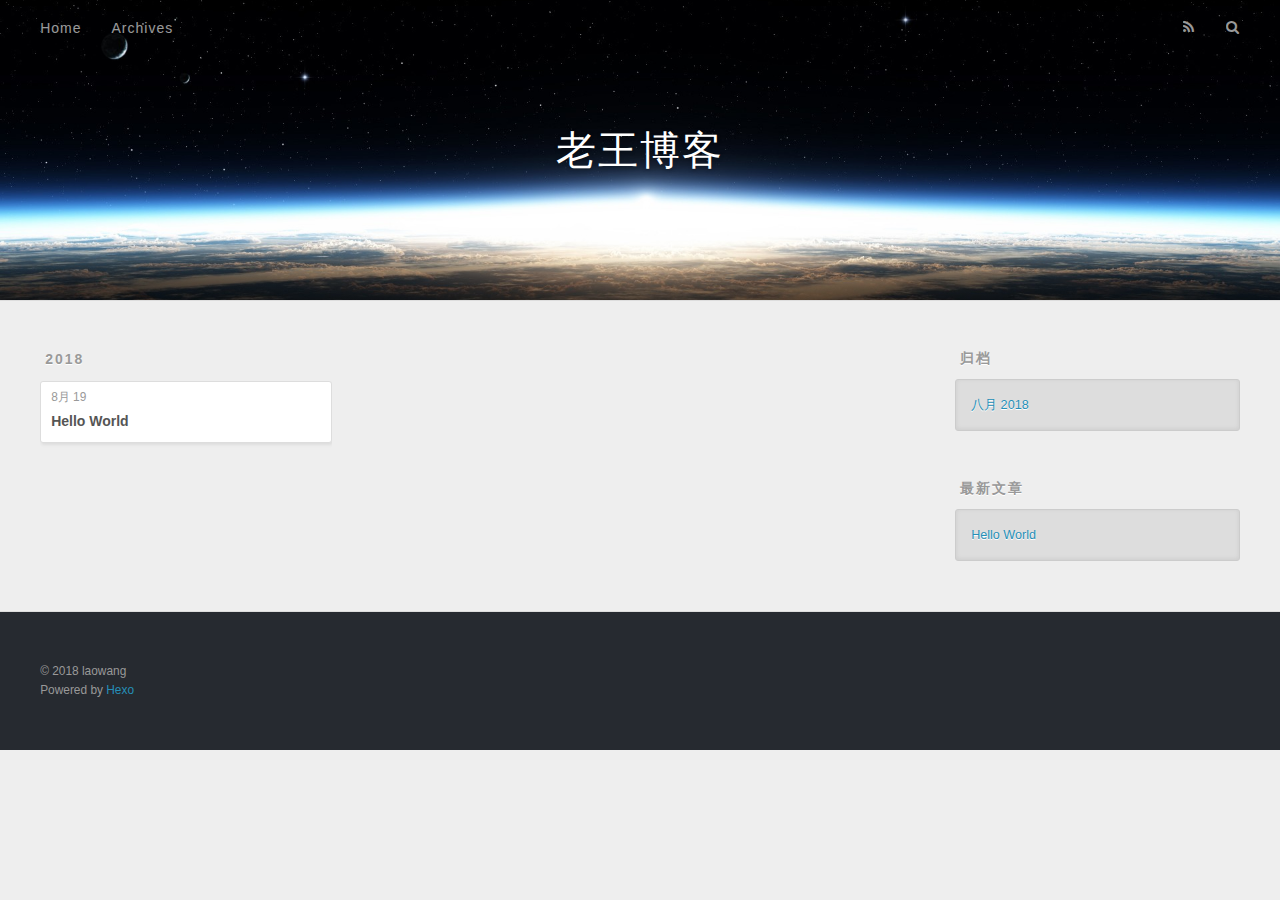
==== archives/index.html @ 6b0effce "Site updated: 2018-08-19 23:30:56" ====
<!DOCTYPE html>
<html>
<head>
  <meta charset="utf-8">
  

  
  <title>归档 | 老王博客</title>
  <meta name="viewport" content="width=device-width, initial-scale=1, maximum-scale=1">
  <meta name="description" content="老王在 Github 上的个人博客">
<meta property="og:type" content="website">
<meta property="og:title" content="老王博客">
<meta property="og:url" content="http://54laowang.github.io/archives/index.html">
<meta property="og:site_name" content="老王博客">
<meta property="og:description" content="老王在 Github 上的个人博客">
<meta property="og:locale" content="zh-CN">
<meta name="twitter:card" content="summary">
<meta name="twitter:title" content="老王博客">
<meta name="twitter:description" content="老王在 Github 上的个人博客">
  
    <link rel="alternate" href="/atom.xml" title="老王博客" type="application/atom+xml">
  
  
    <link rel="icon" href="/favicon.png">
  
  
    <link href="//fonts.googleapis.com/css?family=Source+Code+Pro" rel="stylesheet" type="text/css">
  
  <link rel="stylesheet" href="/css/style.css">
</head>

<body>
  <div id="container">
    <div id="wrap">
      <header id="header">
  <div id="banner"></div>
  <div id="header-outer" class="outer">
    <div id="header-title" class="inner">
      <h1 id="logo-wrap">
        <a href="/" id="logo">老王博客</a>
      </h1>
      
    </div>
    <div id="header-inner" class="inner">
      <nav id="main-nav">
        <a id="main-nav-toggle" class="nav-icon"></a>
        
          <a class="main-nav-link" href="/">Home</a>
        
          <a class="main-nav-link" href="/archives">Archives</a>
        
      </nav>
      <nav id="sub-nav">
        
          <a id="nav-rss-link" class="nav-icon" href="/atom.xml" title="RSS Feed"></a>
        
        <a id="nav-search-btn" class="nav-icon" title="搜索"></a>
      </nav>
      <div id="search-form-wrap">
        <form action="//google.com/search" method="get" accept-charset="UTF-8" class="search-form"><input type="search" name="q" class="search-form-input" placeholder="Search"><button type="submit" class="search-form-submit">&#xF002;</button><input type="hidden" name="sitesearch" value="http://54laowang.github.io"></form>
      </div>
    </div>
  </div>
</header>
      <div class="outer">
        <section id="main">
  
  
    
    
      
      
      <section class="archives-wrap">
        <div class="archive-year-wrap">
          <a href="/archives/2018" class="archive-year">2018</a>
        </div>
        <div class="archives">
    
    <article class="archive-article archive-type-post">
  <div class="archive-article-inner">
    <header class="archive-article-header">
      <a href="/2018/08/19/hello-world/" class="archive-article-date">
  <time datetime="2018-08-19T14:00:17.693Z" itemprop="datePublished">8月 19</time>
</a>
      
  
    <h1 itemprop="name">
      <a class="archive-article-title" href="/2018/08/19/hello-world/">Hello World</a>
    </h1>
  

    </header>
  </div>
</article>
  
  
    </div></section>
  


</section>
        
          <aside id="sidebar">
  
    

  
    

  
    
  
    
  <div class="widget-wrap">
    <h3 class="widget-title">归档</h3>
    <div class="widget">
      <ul class="archive-list"><li class="archive-list-item"><a class="archive-list-link" href="/archives/2018/08/">八月 2018</a></li></ul>
    </div>
  </div>


  
    
  <div class="widget-wrap">
    <h3 class="widget-title">最新文章</h3>
    <div class="widget">
      <ul>
        
          <li>
            <a href="/2018/08/19/hello-world/">Hello World</a>
          </li>
        
      </ul>
    </div>
  </div>

  
</aside>
        
      </div>
      <footer id="footer">
  
  <div class="outer">
    <div id="footer-info" class="inner">
      &copy; 2018 laowang<br>
      Powered by <a href="http://hexo.io/" target="_blank">Hexo</a>
    </div>
  </div>
</footer>
    </div>
    <nav id="mobile-nav">
  
    <a href="/" class="mobile-nav-link">Home</a>
  
    <a href="/archives" class="mobile-nav-link">Archives</a>
  
</nav>
    

<script src="//ajax.googleapis.com/ajax/libs/jquery/2.0.3/jquery.min.js"></script>


  <link rel="stylesheet" href="/fancybox/jquery.fancybox.css">
  <script src="/fancybox/jquery.fancybox.pack.js"></script>


<script src="/js/script.js"></script>



  </div>
</body>
</html>
---- css/style.css ----
body {
  width: 100%;
}
body:before,
body:after {
  content: "";
  display: table;
}
body:after {
  clear: both;
}
html,
body,
div,
span,
applet,
object,
iframe,
h1,
h2,
h3,
h4,
h5,
h6,
p,
blockquote,
pre,
a,
abbr,
acronym,
address,
big,
cite,
code,
del,
dfn,
em,
img,
ins,
kbd,
q,
s,
samp,
small,
strike,
strong,
sub,
sup,
tt,
var,
dl,
dt,
dd,
ol,
ul,
li,
fieldset,
form,
label,
legend,
table,
caption,
tbody,
tfoot,
thead,
tr,
th,
td {
  margin: 0;
  padding: 0;
  border: 0;
  outline: 0;
  font-weight: inherit;
  font-style: inherit;
  font-family: inherit;
  font-size: 100%;
  vertical-align: baseline;
}
body {
  line-height: 1;
  color: #000;
  background: #fff;
}
ol,
ul {
  list-style: none;
}
table {
  border-collapse: separate;
  border-spacing: 0;
  vertical-align: middle;
}
caption,
th,
td {
  text-align: left;
  font-weight: normal;
  vertical-align: middle;
}
a img {
  border: none;
}
input,
button {
  margin: 0;
  padding: 0;
}
input::-moz-focus-inner,
button::-moz-focus-inner {
  border: 0;
  padding: 0;
}
@font-face {
  font-family: FontAwesome;
  font-style: normal;
  font-weight: normal;
  src: url("fonts/fontawesome-webfont.eot?v=#4.0.3");
  src: url("fonts/fontawesome-webfont.eot?#iefix&v=#4.0.3") format("embedded-opentype"), url("fonts/fontawesome-webfont.woff?v=#4.0.3") format("woff"), url("fonts/fontawesome-webfont.ttf?v=#4.0.3") format("truetype"), url("fonts/fontawesome-webfont.svg#fontawesomeregular?v=#4.0.3") format("svg");
}
html,
body,
#container {
  height: 100%;
}
body {
  background: #eee;
  font: 14px -apple-system, BlinkMacSystemFont, "Segoe UI", "Roboto", "Oxygen", "Ubuntu", "Cantarell", "Fira Sans", "Droid Sans", "Helvetica Neue", sans-serif;
  -webkit-text-size-adjust: 100%;
}
.outer {
  max-width: 1220px;
  margin: 0 auto;
  padding: 0 20px;
}
.outer:before,
.outer:after {
  content: "";
  display: table;
}
.outer:after {
  clear: both;
}
.inner {
  display: inline;
  float: left;
  width: 98.33333333333333%;
  margin: 0 0.833333333333333%;
}
.left,
.alignleft {
  float: left;
}
.right,
.alignright {
  float: right;
}
.clear {
  clear: both;
}
#container {
  position: relative;
}
.mobile-nav-on {
  overflow: hidden;
}
#wrap {
  height: 100%;
  width: 100%;
  position: absolute;
  top: 0;
  left: 0;
  -webkit-transition: 0.2s ease-out;
  -moz-transition: 0.2s ease-out;
  -ms-transition: 0.2s ease-out;
  transition: 0.2s ease-out;
  z-index: 1;
  background: #eee;
}
.mobile-nav-on #wrap {
  left: 280px;
}
@media screen and (min-width: 768px) {
  #main {
    display: inline;
    float: left;
    width: 73.33333333333333%;
    margin: 0 0.833333333333333%;
  }
}
.article-date,
.article-category-link,
.archive-year,
.widget-title {
  text-decoration: none;
  text-transform: uppercase;
  letter-spacing: 2px;
  color: #999;
  margin-bottom: 1em;
  margin-left: 5px;
  line-height: 1em;
  text-shadow: 0 1px #fff;
  font-weight: bold;
}
.article-inner,
.archive-article-inner {
  background: #fff;
  -webkit-box-shadow: 1px 2px 3px #ddd;
  box-shadow: 1px 2px 3px #ddd;
  border: 1px solid #ddd;
  border-radius: 3px;
}
.article-entry h1,
.widget h1 {
  font-size: 2em;
}
.article-entry h2,
.widget h2 {
  font-size: 1.5em;
}
.article-entry h3,
.widget h3 {
  font-size: 1.3em;
}
.article-entry h4,
.widget h4 {
  font-size: 1.2em;
}
.article-entry h5,
.widget h5 {
  font-size: 1em;
}
.article-entry h6,
.widget h6 {
  font-size: 1em;
  color: #999;
}
.article-entry hr,
.widget hr {
  border: 1px dashed #ddd;
}
.article-entry strong,
.widget strong {
  font-weight: bold;
}
.article-entry em,
.widget em,
.article-entry cite,
.widget cite {
  font-style: italic;
}
.article-entry sup,
.widget sup,
.article-entry sub,
.widget sub {
  font-size: 0.75em;
  line-height: 0;
  position: relative;
  vertical-align: baseline;
}
.article-entry sup,
.widget sup {
  top: -0.5em;
}
.article-entry sub,
.widget sub {
  bottom: -0.2em;
}
.article-entry small,
.widget small {
  font-size: 0.85em;
}
.article-entry acronym,
.widget acronym,
.article-entry abbr,
.widget abbr {
  border-bottom: 1px dotted;
}
.article-entry ul,
.widget ul,
.article-entry ol,
.widget ol,
.article-entry dl,
.widget dl {
  margin: 0 20px;
  line-height: 1.6em;
}
.article-entry ul ul,
.widget ul ul,
.article-entry ol ul,
.widget ol ul,
.article-entry ul ol,
.widget ul ol,
.article-entry ol ol,
.widget ol ol {
  margin-top: 0;
  margin-bottom: 0;
}
.article-entry ul,
.widget ul {
  list-style: disc;
}
.article-entry ol,
.widget ol {
  list-style: decimal;
}
.article-entry dt,
.widget dt {
  font-weight: bold;
}
#header {
  height: 300px;
  position: relative;
  border-bottom: 1px solid #ddd;
}
#header:before,
#header:after {
  content: "";
  position: absolute;
  left: 0;
  right: 0;
  height: 40px;
}
#header:before {
  top: 0;
  background: -webkit-linear-gradient(rgba(0,0,0,0.2), transparent);
  background: -moz-linear-gradient(rgba(0,0,0,0.2), transparent);
  background: -ms-linear-gradient(rgba(0,0,0,0.2), transparent);
  background: linear-gradient(rgba(0,0,0,0.2), transparent);
}
#header:after {
  bottom: 0;
  background: -webkit-linear-gradient(transparent, rgba(0,0,0,0.2));
  background: -moz-linear-gradient(transparent, rgba(0,0,0,0.2));
  background: -ms-linear-gradient(transparent, rgba(0,0,0,0.2));
  background: linear-gradient(transparent, rgba(0,0,0,0.2));
}
#header-outer {
  height: 100%;
  position: relative;
}
#header-inner {
  position: relative;
  overflow: hidden;
}
#banner {
  position: absolute;
  top: 0;
  left: 0;
  width: 100%;
  height: 100%;
  background: url("images/banner.jpg") center #000;
  -webkit-background-size: cover;
  -moz-background-size: cover;
  background-size: cover;
  z-index: -1;
}
#header-title {
  text-align: center;
  height: 40px;
  position: absolute;
  top: 50%;
  left: 0;
  margin-top: -20px;
}
#logo,
#subtitle {
  text-decoration: none;
  color: #fff;
  font-weight: 300;
  text-shadow: 0 1px 4px rgba(0,0,0,0.3);
}
#logo {
  font-size: 40px;
  line-height: 40px;
  letter-spacing: 2px;
}
#subtitle {
  font-size: 16px;
  line-height: 16px;
  letter-spacing: 1px;
}
#subtitle-wrap {
  margin-top: 16px;
}
#main-nav {
  float: left;
  margin-left: -15px;
}
.nav-icon,
.main-nav-link {
  float: left;
  color: #fff;
  opacity: 0.6;
  text-decoration: none;
  text-shadow: 0 1px rgba(0,0,0,0.2);
  -webkit-transition: opacity 0.2s;
  -moz-transition: opacity 0.2s;
  -ms-transition: opacity 0.2s;
  transition: opacity 0.2s;
  display: block;
  padding: 20px 15px;
}
.nav-icon:hover,
.main-nav-link:hover {
  opacity: 1;
}
.nav-icon {
  font-family: FontAwesome;
  text-align: center;
  font-size: 14px;
  width: 14px;
  height: 14px;
  padding: 20px 15px;
  position: relative;
  cursor: pointer;
}
.main-nav-link {
  font-weight: 300;
  letter-spacing: 1px;
}
@media screen and (max-width: 479px) {
  .main-nav-link {
    display: none;
  }
}
#main-nav-toggle {
  display: none;
}
#main-nav-toggle:before {
  content: "\f0c9";
}
@media screen and (max-width: 479px) {
  #main-nav-toggle {
    display: block;
  }
}
#sub-nav {
  float: right;
  margin-right: -15px;
}
#nav-rss-link:before {
  content: "\f09e";
}
#nav-search-btn:before {
  content: "\f002";
}
#search-form-wrap {
  position: absolute;
  top: 15px;
  width: 150px;
  height: 30px;
  right: -150px;
  opacity: 0;
  -webkit-transition: 0.2s ease-out;
  -moz-transition: 0.2s ease-out;
  -ms-transition: 0.2s ease-out;
  transition: 0.2s ease-out;
}
#search-form-wrap.on {
  opacity: 1;
  right: 0;
}
@media screen and (max-width: 479px) {
  #search-form-wrap {
    width: 100%;
    right: -100%;
  }
}
.search-form {
  position: absolute;
  top: 0;
  left: 0;
  right: 0;
  background: #fff;
  padding: 5px 15px;
  border-radius: 15px;
  -webkit-box-shadow: 0 0 10px rgba(0,0,0,0.3);
  box-shadow: 0 0 10px rgba(0,0,0,0.3);
}
.search-form-input {
  border: none;
  background: none;
  color: #555;
  width: 100%;
  font: 13px -apple-system, BlinkMacSystemFont, "Segoe UI", "Roboto", "Oxygen", "Ubuntu", "Cantarell", "Fira Sans", "Droid Sans", "Helvetica Neue", sans-serif;
  outline: none;
}
.search-form-input::-webkit-search-results-decoration,
.search-form-input::-webkit-search-cancel-button {
  -webkit-appearance: none;
}
.search-form-submit {
  position: absolute;
  top: 50%;
  right: 10px;
  margin-top: -7px;
  font: 13px FontAwesome;
  border: none;
  background: none;
  color: #bbb;
  cursor: pointer;
}
.search-form-submit:hover,
.search-form-submit:focus {
  color: #777;
}
.article {
  margin: 50px 0;
}
.article-inner {
  overflow: hidden;
}
.article-meta:before,
.article-meta:after {
  content: "";
  display: table;
}
.article-meta:after {
  clear: both;
}
.article-date {
  float: left;
}
.article-category {
  float: left;
  line-height: 1em;
  color: #ccc;
  text-shadow: 0 1px #fff;
  margin-left: 8px;
}
.article-category:before {
  content: "\2022";
}
.article-category-link {
  margin: 0 12px 1em;
}
.article-header {
  padding: 20px 20px 0;
}
.article-title {
  text-decoration: none;
  font-size: 2em;
  font-weight: bold;
  color: #555;
  line-height: 1.1em;
  -webkit-transition: color 0.2s;
  -moz-transition: color 0.2s;
  -ms-transition: color 0.2s;
  transition: color 0.2s;
}
a.article-title:hover {
  color: #258fb8;
}
.article-entry {
  color: #555;
  padding: 0 20px;
}
.article-entry:before,
.article-entry:after {
  content: "";
  display: table;
}
.article-entry:after {
  clear: both;
}
.article-entry p,
.article-entry table {
  line-height: 1.6em;
  margin: 1.6em 0;
}
.article-entry h1,
.article-entry h2,
.article-entry h3,
.article-entry h4,
.article-entry h5,
.article-entry h6 {
  font-weight: bold;
}
.article-entry h1,
.article-entry h2,
.article-entry h3,
.article-entry h4,
.article-entry h5,
.article-entry h6 {
  line-height: 1.1em;
  margin: 1.1em 0;
}
.article-entry a {
  color: #258fb8;
  text-decoration: none;
}
.article-entry a:hover {
  text-decoration: underline;
}
.article-entry ul,
.article-entry ol,
.article-entry dl {
  margin-top: 1.6em;
  margin-bottom: 1.6em;
}
.article-entry img,
.article-entry video {
  max-width: 100%;
  height: auto;
  display: block;
  margin: auto;
}
.article-entry iframe {
  border: none;
}
.article-entry table {
  width: 100%;
  border-collapse: collapse;
  border-spacing: 0;
}
.article-entry th {
  font-weight: bold;
  border-bottom: 3px solid #ddd;
  padding-bottom: 0.5em;
}
.article-entry td {
  border-bottom: 1px solid #ddd;
  padding: 10px 0;
}
.article-entry blockquote {
  font-family: Georgia, "Times New Roman", serif;
  font-size: 1.4em;
  margin: 1.6em 20px;
  text-align: center;
}
.article-entry blockquote footer {
  font-size: 14px;
  margin: 1.6em 0;
  font-family: -apple-system, BlinkMacSystemFont, "Segoe UI", "Roboto", "Oxygen", "Ubuntu", "Cantarell", "Fira Sans", "Droid Sans", "Helvetica Neue", sans-serif;
}
.article-entry blockquote footer cite:before {
  content: "—";
  padding: 0 0.5em;
}
.article-entry .pullquote {
  text-align: left;
  width: 45%;
  margin: 0;
}
.article-entry .pullquote.left {
  margin-left: 0.5em;
  margin-right: 1em;
}
.article-entry .pullquote.right {
  margin-right: 0.5em;
  margin-left: 1em;
}
.article-entry .caption {
  color: #999;
  display: block;
  font-size: 0.9em;
  margin-top: 0.5em;
  position: relative;
  text-align: center;
}
.article-entry .video-container {
  position: relative;
  padding-top: 56.25%;
  height: 0;
  overflow: hidden;
}
.article-entry .video-container iframe,
.article-entry .video-container object,
.article-entry .video-container embed {
  position: absolute;
  top: 0;
  left: 0;
  width: 100%;
  height: 100%;
  margin-top: 0;
}
.article-more-link a {
  display: inline-block;
  line-height: 1em;
  padding: 6px 15px;
  border-radius: 15px;
  background: #eee;
  color: #999;
  text-shadow: 0 1px #fff;
  text-decoration: none;
}
.article-more-link a:hover {
  background: #258fb8;
  color: #fff;
  text-decoration: none;
  text-shadow: 0 1px #1e7293;
}
.article-footer {
  font-size: 0.85em;
  line-height: 1.6em;
  border-top: 1px solid #ddd;
  padding-top: 1.6em;
  margin: 0 20px 20px;
}
.article-footer:before,
.article-footer:after {
  content: "";
  display: table;
}
.article-footer:after {
  clear: both;
}
.article-footer a {
  color: #999;
  text-decoration: none;
}
.article-footer a:hover {
  color: #555;
}
.article-tag-list-item {
  float: left;
  margin-right: 10px;
}
.article-tag-list-link:before {
  content: "#";
}
.article-comment-link {
  float: right;
}
.article-comment-link:before {
  content: "\f075";
  font-family: FontAwesome;
  padding-right: 8px;
}
.article-share-link {
  cursor: pointer;
  float: right;
  margin-left: 20px;
}
.article-share-link:before {
  content: "\f064";
  font-family: FontAwesome;
  padding-right: 6px;
}
#article-nav {
  position: relative;
}
#article-nav:before,
#article-nav:after {
  content: "";
  display: table;
}
#article-nav:after {
  clear: both;
}
@media screen and (min-width: 768px) {
  #article-nav {
    margin: 50px 0;
  }
  #article-nav:before {
    width: 8px;
    height: 8px;
    position: absolute;
    top: 50%;
    left: 50%;
    margin-top: -4px;
    margin-left: -4px;
    content: "";
    border-radius: 50%;
    background: #ddd;
    -webkit-box-shadow: 0 1px 2px #fff;
    box-shadow: 0 1px 2px #fff;
  }
}
.article-nav-link-wrap {
  text-decoration: none;
  text-shadow: 0 1px #fff;
  color: #999;
  -webkit-box-sizing: border-box;
  -moz-box-sizing: border-box;
  box-sizing: border-box;
  margin-top: 50px;
  text-align: center;
  display: block;
}
.article-nav-link-wrap:hover {
  color: #555;
}
@media screen and (min-width: 768px) {
  .article-nav-link-wrap {
    width: 50%;
    margin-top: 0;
  }
}
@media screen and (min-width: 768px) {
  #article-nav-newer {
    float: left;
    text-align: right;
    padding-right: 20px;
  }
}
@media screen and (min-width: 768px) {
  #article-nav-older {
    float: right;
    text-align: left;
    padding-left: 20px;
  }
}
.article-nav-caption {
  text-transform: uppercase;
  letter-spacing: 2px;
  color: #ddd;
  line-height: 1em;
  font-weight: bold;
}
#article-nav-newer .article-nav-caption {
  margin-right: -2px;
}
.article-nav-title {
  font-size: 0.85em;
  line-height: 1.6em;
  margin-top: 0.5em;
}
.article-share-box {
  position: absolute;
  display: none;
  background: #fff;
  -webkit-box-shadow: 1px 2px 10px rgba(0,0,0,0.2);
  box-shadow: 1px 2px 10px rgba(0,0,0,0.2);
  border-radius: 3px;
  margin-left: -145px;
  overflow: hidden;
  z-index: 1;
}
.article-share-box.on {
  display: block;
}
.article-share-input {
  width: 100%;
  background: none;
  -webkit-box-sizing: border-box;
  -moz-box-sizing: border-box;
  box-sizing: border-box;
  font: 14px -apple-system, BlinkMacSystemFont, "Segoe UI", "Roboto", "Oxygen", "Ubuntu", "Cantarell", "Fira Sans", "Droid Sans", "Helvetica Neue", sans-serif;
  padding: 0 15px;
  color: #555;
  outline: none;
  border: 1px solid #ddd;
  border-radius: 3px 3px 0 0;
  height: 36px;
  line-height: 36px;
}
.article-share-links {
  background: #eee;
}
.article-share-links:before,
.article-share-links:after {
  content: "";
  display: table;
}
.article-share-links:after {
  clear: both;
}
.article-share-twitter,
.article-share-facebook,
.article-share-pinterest,
.article-share-google {
  width: 50px;
  height: 36px;
  display: block;
  float: left;
  position: relative;
  color: #999;
  text-shadow: 0 1px #fff;
}
.article-share-twitter:before,
.article-share-facebook:before,
.article-share-pinterest:before,
.article-share-google:before {
  font-size: 20px;
  font-family: FontAwesome;
  width: 20px;
  height: 20px;
  position: absolute;
  top: 50%;
  left: 50%;
  margin-top: -10px;
  margin-left: -10px;
  text-align: center;
}
.article-share-twitter:hover,
.article-share-facebook:hover,
.article-share-pinterest:hover,
.article-share-google:hover {
  color: #fff;
}
.article-share-twitter:before {
  content: "\f099";
}
.article-share-twitter:hover {
  background: #00aced;
  text-shadow: 0 1px #008abe;
}
.article-share-facebook:before {
  content: "\f09a";
}
.article-share-facebook:hover {
  background: #3b5998;
  text-shadow: 0 1px #2f477a;
}
.article-share-pinterest:before {
  content: "\f0d2";
}
.article-share-pinterest:hover {
  background: #cb2027;
  text-shadow: 0 1px #a21a1f;
}
.article-share-google:before {
  content: "\f0d5";
}
.article-share-google:hover {
  background: #dd4b39;
  text-shadow: 0 1px #be3221;
}
.article-gallery {
  background: #000;
  position: relative;
}
.article-gallery-photos {
  position: relative;
  overflow: hidden;
}
.article-gallery-img {
  display: none;
  max-width: 100%;
}
.article-gallery-img:first-child {
  display: block;
}
.article-gallery-img.loaded {
  position: absolute;
  display: block;
}
.article-gallery-img img {
  display: block;
  max-width: 100%;
  margin: 0 auto;
}
#comments {
  background: #fff;
  -webkit-box-shadow: 1px 2px 3px #ddd;
  box-shadow: 1px 2px 3px #ddd;
  padding: 20px;
  border: 1px solid #ddd;
  border-radius: 3px;
  margin: 50px 0;
}
#comments a {
  color: #258fb8;
}
.archives-wrap {
  margin: 50px 0;
}
.archives:before,
.archives:after {
  content: "";
  display: table;
}
.archives:after {
  clear: both;
}
.archive-year-wrap {
  margin-bottom: 1em;
}
.archives {
  -webkit-column-gap: 10px;
  -moz-column-gap: 10px;
  column-gap: 10px;
}
@media screen and (min-width: 480px) and (max-width: 767px) {
  .archives {
    -webkit-column-count: 2;
    -moz-column-count: 2;
    column-count: 2;
  }
}
@media screen and (min-width: 768px) {
  .archives {
    -webkit-column-count: 3;
    -moz-column-count: 3;
    column-count: 3;
  }
}
.archive-article {
  -webkit-column-break-inside: avoid;
  page-break-inside: avoid;
  overflow: hidden;
  break-inside: avoid-column;
}
.archive-article-inner {
  padding: 10px;
  margin-bottom: 15px;
}
.archive-article-title {
  text-decoration: none;
  font-weight: bold;
  color: #555;
  -webkit-transition: color 0.2s;
  -moz-transition: color 0.2s;
  -ms-transition: color 0.2s;
  transition: color 0.2s;
  line-height: 1.6em;
}
.archive-article-title:hover {
  color: #258fb8;
}
.archive-article-footer {
  margin-top: 1em;
}
.archive-article-date {
  color: #999;
  text-decoration: none;
  font-size: 0.85em;
  line-height: 1em;
  margin-bottom: 0.5em;
  display: block;
}
#page-nav {
  margin: 50px auto;
  background: #fff;
  -webkit-box-shadow: 1px 2px 3px #ddd;
  box-shadow: 1px 2px 3px #ddd;
  border: 1px solid #ddd;
  border-radius: 3px;
  text-align: center;
  color: #999;
  overflow: hidden;
}
#page-nav:before,
#page-nav:after {
  content: "";
  display: table;
}
#page-nav:after {
  clear: both;
}
#page-nav a,
#page-nav span {
  padding: 10px 20px;
  line-height: 1;
  height: 2ex;
}
#page-nav a {
  color: #999;
  text-decoration: none;
}
#page-nav a:hover {
  background: #999;
  color: #fff;
}
#page-nav .prev {
  float: left;
}
#page-nav .next {
  float: right;
}
#page-nav .page-number {
  display: inline-block;
}
@media screen and (max-width: 479px) {
  #page-nav .page-number {
    display: none;
  }
}
#page-nav .current {
  color: #555;
  font-weight: bold;
}
#page-nav .space {
  color: #ddd;
}
#footer {
  background: #262a30;
  padding: 50px 0;
  border-top: 1px solid #ddd;
  color: #999;
}
#footer a {
  color: #258fb8;
  text-decoration: none;
}
#footer a:hover {
  text-decoration: underline;
}
#footer-info {
  line-height: 1.6em;
  font-size: 0.85em;
}
.article-entry pre,
.article-entry .highlight {
  background: #2d2d2d;
  margin: 0 -20px;
  padding: 15px 20px;
  border-style: solid;
  border-color: #ddd;
  border-width: 1px 0;
  overflow: auto;
  color: #ccc;
  line-height: 22.400000000000002px;
}
.article-entry .highlight .gutter pre,
.article-entry .gist .gist-file .gist-data .line-numbers {
  color: #666;
  font-size: 0.85em;
}
.article-entry pre,
.article-entry code {
  font-family: "Source Code Pro", Consolas, Monaco, Menlo, Consolas, monospace;
}
.article-entry code {
  background: #eee;
  text-shadow: 0 1px #fff;
  padding: 0 0.3em;
}
.article-entry pre code {
  background: none;
  text-shadow: none;
  padding: 0;
}
.article-entry .highlight pre {
  border: none;
  margin: 0;
  padding: 0;
}
.article-entry .highlight table {
  margin: 0;
  width: auto;
}
.article-entry .highlight td {
  border: none;
  padding: 0;
}
.article-entry .highlight figcaption {
  font-size: 0.85em;
  color: #999;
  line-height: 1em;
  margin-bottom: 1em;
}
.article-entry .highlight figcaption:before,
.article-entry .highlight figcaption:after {
  content: "";
  display: table;
}
.article-entry .highlight figcaption:after {
  clear: both;
}
.article-entry .highlight figcaption a {
  float: right;
}
.article-entry .highlight .gutter pre {
  text-align: right;
  padding-right: 20px;
}
.article-entry .highlight .line {
  height: 22.400000000000002px;
}
.article-entry .highlight .line.marked {
  background: #515151;
}
.article-entry .gist {
  margin: 0 -20px;
  border-style: solid;
  border-color: #ddd;
  border-width: 1px 0;
  background: #2d2d2d;
  padding: 15px 20px 15px 0;
}
.article-entry .gist .gist-file {
  border: none;
  font-family: "Source Code Pro", Consolas, Monaco, Menlo, Consolas, monospace;
  margin: 0;
}
.article-entry .gist .gist-file .gist-data {
  background: none;
  border: none;
}
.article-entry .gist .gist-file .gist-data .line-numbers {
  background: none;
  border: none;
  padding: 0 20px 0 0;
}
.article-entry .gist .gist-file .gist-data .line-data {
  padding: 0 !important;
}
.article-entry .gist .gist-file .highlight {
  margin: 0;
  padding: 0;
  border: none;
}
.article-entry .gist .gist-file .gist-meta {
  background: #2d2d2d;
  color: #999;
  font: 0.85em -apple-system, BlinkMacSystemFont, "Segoe UI", "Roboto", "Oxygen", "Ubuntu", "Cantarell", "Fira Sans", "Droid Sans", "Helvetica Neue", sans-serif;
  text-shadow: 0 0;
  padding: 0;
  margin-top: 1em;
  margin-left: 20px;
}
.article-entry .gist .gist-file .gist-meta a {
  color: #258fb8;
  font-weight: normal;
}
.article-entry .gist .gist-file .gist-meta a:hover {
  text-decoration: underline;
}
pre .comment,
pre .title {
  color: #999;
}
pre .variable,
pre .attribute,
pre .tag,
pre .regexp,
pre .ruby .constant,
pre .xml .tag .title,
pre .xml .pi,
pre .xml .doctype,
pre .html .doctype,
pre .css .id,
pre .css .class,
pre .css .pseudo {
  color: #f2777a;
}
pre .number,
pre .preprocessor,
pre .built_in,
pre .literal,
pre .params,
pre .constant {
  color: #f99157;
}
pre .class,
pre .ruby .class .title,
pre .css .rules .attribute {
  color: #9c9;
}
pre .string,
pre .value,
pre .inheritance,
pre .header,
pre .ruby .symbol,
pre .xml .cdata {
  color: #9c9;
}
pre .css .hexcolor {
  color: #6cc;
}
pre .function,
pre .python .decorator,
pre .python .title,
pre .ruby .function .title,
pre .ruby .title .keyword,
pre .perl .sub,
pre .javascript .title,
pre .coffeescript .title {
  color: #69c;
}
pre .keyword,
pre .javascript .function {
  color: #c9c;
}
@media screen and (max-width: 479px) {
  #mobile-nav {
    position: absolute;
    top: 0;
    left: 0;
    width: 280px;
    height: 100%;
    background: #191919;
    border-right: 1px solid #fff;
  }
}
@media screen and (max-width: 479px) {
  .mobile-nav-link {
    display: block;
    color: #999;
    text-decoration: none;
    padding: 15px 20px;
    font-weight: bold;
  }
  .mobile-nav-link:hover {
    color: #fff;
  }
}
@media screen and (min-width: 768px) {
  #sidebar {
    display: inline;
    float: left;
    width: 23.333333333333332%;
    margin: 0 0.833333333333333%;
  }
}
.widget-wrap {
  margin: 50px 0;
}
.widget {
  color: #777;
  text-shadow: 0 1px #fff;
  background: #ddd;
  -webkit-box-shadow: 0 -1px 4px #ccc inset;
  box-shadow: 0 -1px 4px #ccc inset;
  border: 1px solid #ccc;
  padding: 15px;
  border-radius: 3px;
}
.widget a {
  color: #258fb8;
  text-decoration: none;
}
.widget a:hover {
  text-decoration: underline;
}
.widget ul ul,
.widget ol ul,
.widget dl ul,
.widget ul ol,
.widget ol ol,
.widget dl ol,
.widget ul dl,
.widget ol dl,
.widget dl dl {
  margin-left: 15px;
  list-style: disc;
}
.widget {
  line-height: 1.6em;
  word-wrap: break-word;
  font-size: 0.9em;
}
.widget ul,
.widget ol {
  list-style: none;
  margin: 0;
}
.widget ul ul,
.widget ol ul,
.widget ul ol,
.widget ol ol {
  margin: 0 20px;
}
.widget ul ul,
.widget ol ul {
  list-style: disc;
}
.widget ul ol,
.widget ol ol {
  list-style: decimal;
}
.category-list-count,
.tag-list-count,
.archive-list-count {
  padding-left: 5px;
  color: #999;
  font-size: 0.85em;
}
.category-list-count:before,
.tag-list-count:before,
.archive-list-count:before {
  content: "(";
}
.category-list-count:after,
.tag-list-count:after,
.archive-list-count:after {
  content: ")";
}
.tagcloud a {
  margin-right: 5px;
  display: inline-block;
}
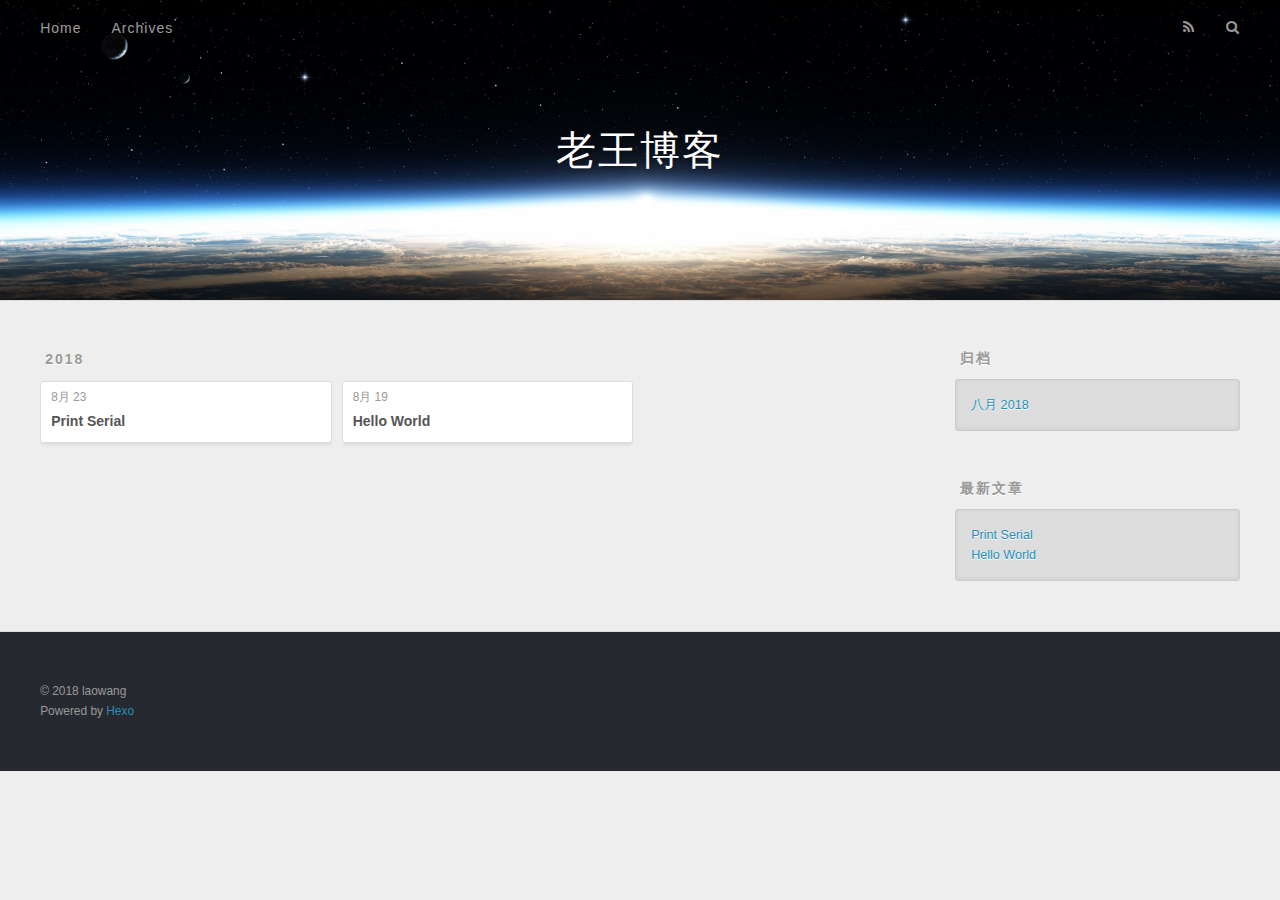
==== commit 2eaef558: "Site updated: 2018-08-23 19:56:43" ====
--- a/archives/index.html
+++ b/archives/index.html
@@ -79,6 +79,25 @@
     <article class="archive-article archive-type-post">
   <div class="archive-article-inner">
     <header class="archive-article-header">
+      <a href="/2018/08/23/print-serial/" class="archive-article-date">
+  <time datetime="2018-08-23T11:33:11.000Z" itemprop="datePublished">8月 23</time>
+</a>
+      
+  
+    <h1 itemprop="name">
+      <a class="archive-article-title" href="/2018/08/23/print-serial/">Print Serial</a>
+    </h1>
+  
+
+    </header>
+  </div>
+</article>
+  
+    
+    
+    <article class="archive-article archive-type-post">
+  <div class="archive-article-inner">
+    <header class="archive-article-header">
       <a href="/2018/08/19/hello-world/" class="archive-article-date">
   <time datetime="2018-08-19T14:00:17.693Z" itemprop="datePublished">8月 19</time>
 </a>
@@ -127,6 +146,10 @@
       <ul>
         
           <li>
+            <a href="/2018/08/23/print-serial/">Print Serial</a>
+          </li>
+        
+          <li>
             <a href="/2018/08/19/hello-world/">Hello World</a>
           </li>
         
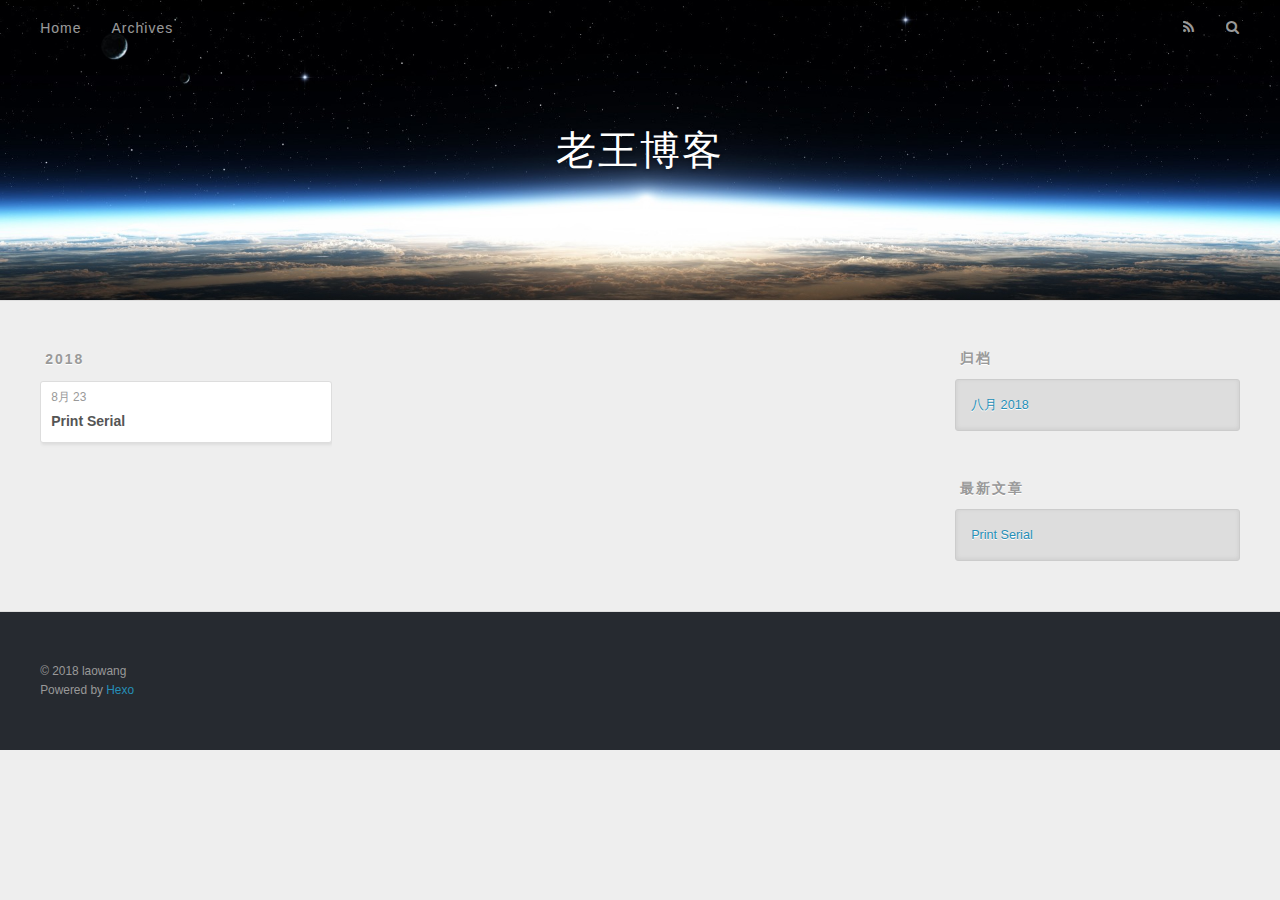
==== commit 38eee078: "Site updated: 2018-08-24 07:22:40" ====
--- a/archives/index.html
+++ b/archives/index.html
@@ -93,25 +93,6 @@
   </div>
 </article>
   
-    
-    
-    <article class="archive-article archive-type-post">
-  <div class="archive-article-inner">
-    <header class="archive-article-header">
-      <a href="/2018/08/19/hello-world/" class="archive-article-date">
-  <time datetime="2018-08-19T14:00:17.693Z" itemprop="datePublished">8月 19</time>
-</a>
-      
-  
-    <h1 itemprop="name">
-      <a class="archive-article-title" href="/2018/08/19/hello-world/">Hello World</a>
-    </h1>
-  
-
-    </header>
-  </div>
-</article>
-  
   
     </div></section>
   
@@ -147,10 +128,6 @@
         
           <li>
             <a href="/2018/08/23/print-serial/">Print Serial</a>
-          </li>
-        
-          <li>
-            <a href="/2018/08/19/hello-world/">Hello World</a>
           </li>
         
       </ul>
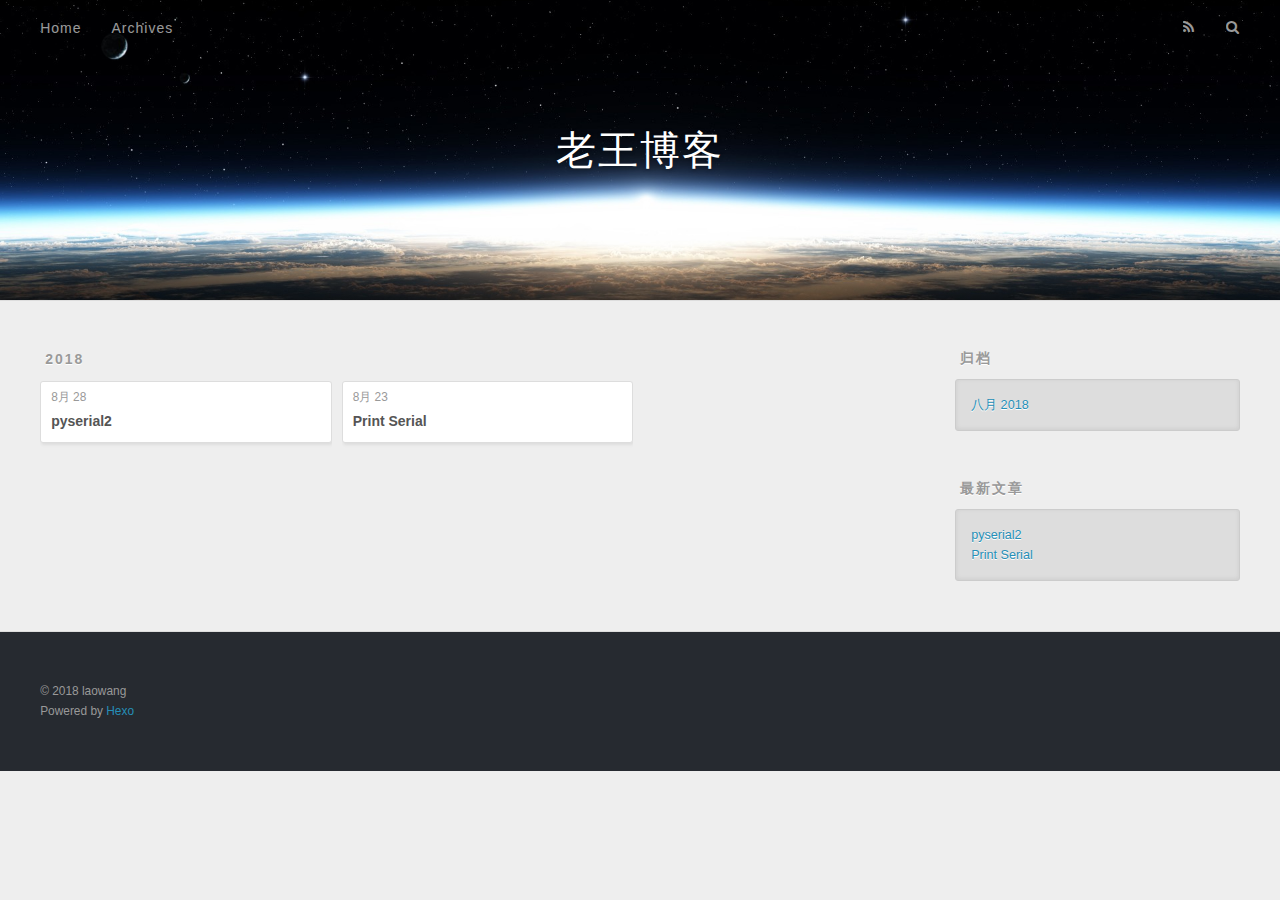
==== commit 73ae07de: "Site updated: 2018-08-28 23:41:30" ====
--- a/archives/index.html
+++ b/archives/index.html
@@ -79,6 +79,25 @@
     <article class="archive-article archive-type-post">
   <div class="archive-article-inner">
     <header class="archive-article-header">
+      <a href="/2018/08/28/pyserial2/" class="archive-article-date">
+  <time datetime="2018-08-28T14:57:02.000Z" itemprop="datePublished">8月 28</time>
+</a>
+      
+  
+    <h1 itemprop="name">
+      <a class="archive-article-title" href="/2018/08/28/pyserial2/">pyserial2</a>
+    </h1>
+  
+
+    </header>
+  </div>
+</article>
+  
+    
+    
+    <article class="archive-article archive-type-post">
+  <div class="archive-article-inner">
+    <header class="archive-article-header">
       <a href="/2018/08/23/print-serial/" class="archive-article-date">
   <time datetime="2018-08-23T11:33:11.000Z" itemprop="datePublished">8月 23</time>
 </a>
@@ -127,6 +146,10 @@
       <ul>
         
           <li>
+            <a href="/2018/08/28/pyserial2/">pyserial2</a>
+          </li>
+        
+          <li>
             <a href="/2018/08/23/print-serial/">Print Serial</a>
           </li>
         
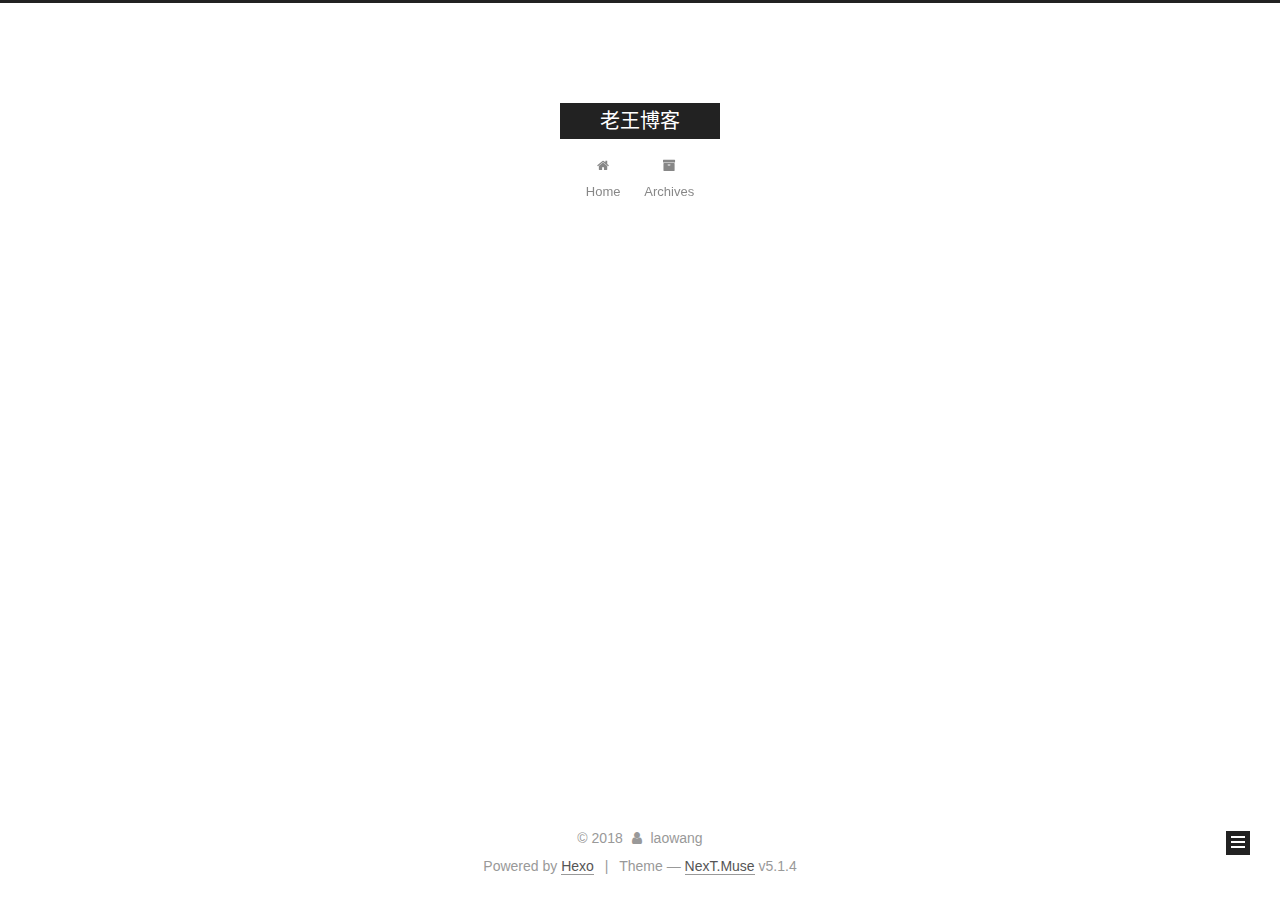
==== commit 2b54048e: "Site updated: 2018-08-28 23:54:24" ====
--- a/archives/index.html
+++ b/archives/index.html
@@ -1,13 +1,87 @@
 <!DOCTYPE html>
-<html>
+
+
+
+  
+
+
+<html class="theme-next muse use-motion" lang="zh-CN">
 <head>
-  <meta charset="utf-8">
-  
-
-  
-  <title>归档 | 老王博客</title>
-  <meta name="viewport" content="width=device-width, initial-scale=1, maximum-scale=1">
-  <meta name="description" content="老王在 Github 上的个人博客">
+  <meta charset="UTF-8"/>
+<meta http-equiv="X-UA-Compatible" content="IE=edge" />
+<meta name="viewport" content="width=device-width, initial-scale=1, maximum-scale=1"/>
+<meta name="theme-color" content="#222">
+
+
+
+
+
+
+
+
+
+<meta http-equiv="Cache-Control" content="no-transform" />
+<meta http-equiv="Cache-Control" content="no-siteapp" />
+
+
+
+
+
+
+
+
+
+
+
+
+
+
+
+
+  
+  
+  <link href="/lib/fancybox/source/jquery.fancybox.css?v=2.1.5" rel="stylesheet" type="text/css" />
+
+
+
+
+
+
+
+<link href="/lib/font-awesome/css/font-awesome.min.css?v=4.6.2" rel="stylesheet" type="text/css" />
+
+<link href="/css/main.css?v=5.1.4" rel="stylesheet" type="text/css" />
+
+
+  <link rel="apple-touch-icon" sizes="180x180" href="/images/apple-touch-icon-next.png?v=5.1.4">
+
+
+  <link rel="icon" type="image/png" sizes="32x32" href="/images/favicon-32x32-next.png?v=5.1.4">
+
+
+  <link rel="icon" type="image/png" sizes="16x16" href="/images/favicon-16x16-next.png?v=5.1.4">
+
+
+  <link rel="mask-icon" href="/images/logo.svg?v=5.1.4" color="#222">
+
+
+
+
+
+  <meta name="keywords" content="Hexo, NexT" />
+
+
+
+
+
+  <link rel="alternate" href="/atom.xml" title="老王博客" type="application/atom+xml" />
+
+
+
+
+
+
+<meta name="description" content="老王在 Github 上的个人博客">
 <meta property="og:type" content="website">
 <meta property="og:title" content="老王博客">
 <meta property="og:url" content="http://54laowang.github.io/archives/index.html">
@@ -17,180 +91,519 @@
 <meta name="twitter:card" content="summary">
 <meta name="twitter:title" content="老王博客">
 <meta name="twitter:description" content="老王在 Github 上的个人博客">
-  
-    <link rel="alternate" href="/atom.xml" title="老王博客" type="application/atom+xml">
-  
-  
-    <link rel="icon" href="/favicon.png">
-  
-  
-    <link href="//fonts.googleapis.com/css?family=Source+Code+Pro" rel="stylesheet" type="text/css">
-  
-  <link rel="stylesheet" href="/css/style.css">
+
+
+
+<script type="text/javascript" id="hexo.configurations">
+  var NexT = window.NexT || {};
+  var CONFIG = {
+    root: '/',
+    scheme: 'Muse',
+    version: '5.1.4',
+    sidebar: {"position":"left","display":"post","offset":12,"b2t":false,"scrollpercent":false,"onmobile":false},
+    fancybox: true,
+    tabs: true,
+    motion: {"enable":true,"async":false,"transition":{"post_block":"fadeIn","post_header":"slideDownIn","post_body":"slideDownIn","coll_header":"slideLeftIn","sidebar":"slideUpIn"}},
+    duoshuo: {
+      userId: '0',
+      author: 'Author'
+    },
+    algolia: {
+      applicationID: '',
+      apiKey: '',
+      indexName: '',
+      hits: {"per_page":10},
+      labels: {"input_placeholder":"Search for Posts","hits_empty":"We didn't find any results for the search: ${query}","hits_stats":"${hits} results found in ${time} ms"}
+    }
+  };
+</script>
+
+
+
+  <link rel="canonical" href="http://54laowang.github.io/archives/"/>
+
+
+
+
+
+  <title>Archive | 老王博客</title>
+  
+
+
+
+
+
+
+
+
 </head>
 
-<body>
-  <div id="container">
-    <div id="wrap">
-      <header id="header">
-  <div id="banner"></div>
-  <div id="header-outer" class="outer">
-    <div id="header-title" class="inner">
-      <h1 id="logo-wrap">
-        <a href="/" id="logo">老王博客</a>
-      </h1>
-      
+<body itemscope itemtype="http://schema.org/WebPage" lang="zh-CN">
+
+  
+  
+    
+  
+
+  <div class="container sidebar-position-left page-archive">
+    <div class="headband"></div>
+
+    <header id="header" class="header" itemscope itemtype="http://schema.org/WPHeader">
+      <div class="header-inner"><div class="site-brand-wrapper">
+  <div class="site-meta ">
+    
+
+    <div class="custom-logo-site-title">
+      <a href="/"  class="brand" rel="start">
+        <span class="logo-line-before"><i></i></span>
+        <span class="site-title">老王博客</span>
+        <span class="logo-line-after"><i></i></span>
+      </a>
     </div>
-    <div id="header-inner" class="inner">
-      <nav id="main-nav">
-        <a id="main-nav-toggle" class="nav-icon"></a>
-        
-          <a class="main-nav-link" href="/">Home</a>
-        
-          <a class="main-nav-link" href="/archives">Archives</a>
-        
-      </nav>
-      <nav id="sub-nav">
-        
-          <a id="nav-rss-link" class="nav-icon" href="/atom.xml" title="RSS Feed"></a>
-        
-        <a id="nav-search-btn" class="nav-icon" title="搜索"></a>
-      </nav>
-      <div id="search-form-wrap">
-        <form action="//google.com/search" method="get" accept-charset="UTF-8" class="search-form"><input type="search" name="q" class="search-form-input" placeholder="Search"><button type="submit" class="search-form-submit">&#xF002;</button><input type="hidden" name="sitesearch" value="http://54laowang.github.io"></form>
+      
+        <p class="site-subtitle"></p>
+      
+  </div>
+
+  <div class="site-nav-toggle">
+    <button>
+      <span class="btn-bar"></span>
+      <span class="btn-bar"></span>
+      <span class="btn-bar"></span>
+    </button>
+  </div>
+</div>
+
+<nav class="site-nav">
+  
+
+  
+    <ul id="menu" class="menu">
+      
+        
+        <li class="menu-item menu-item-home">
+          <a href="/" rel="section">
+            
+              <i class="menu-item-icon fa fa-fw fa-home"></i> <br />
+            
+            Home
+          </a>
+        </li>
+      
+        
+        <li class="menu-item menu-item-archives">
+          <a href="/archives/" rel="section">
+            
+              <i class="menu-item-icon fa fa-fw fa-archive"></i> <br />
+            
+            Archives
+          </a>
+        </li>
+      
+
+      
+    </ul>
+  
+
+  
+</nav>
+
+
+
+ </div>
+    </header>
+
+    <main id="main" class="main">
+      <div class="main-inner">
+        <div class="content-wrap">
+          <div id="content" class="content">
+            
+
+  
+  
+  
+  <div class="post-block archive">
+    <div id="posts" class="posts-collapse">
+      <span class="archive-move-on"></span>
+
+      <span class="archive-page-counter">
+        
+        
+        
+          
+        
+        Um..! 2 posts in total. Keep on posting.
+      </span>
+
+      
+
+        
+        
+        
+
+        
+          
+          <div class="collection-title">
+            <h1 class="archive-year" id="archive-year-2018">2018</h1>
+          </div>
+        
+        
+
+        
+
+  <article class="post post-type-normal" itemscope itemtype="http://schema.org/Article">
+    <header class="post-header">
+
+      <h2 class="post-title">
+        
+            <a class="post-title-link" href="/2018/08/28/pyserial2/" itemprop="url">
+              
+                <span itemprop="name">pyserial2</span>
+              
+            </a>
+        
+      </h2>
+
+      <div class="post-meta">
+        <time class="post-time" itemprop="dateCreated"
+              datetime="2018-08-28T22:57:02+08:00"
+              content="2018-08-28" >
+          08-28
+        </time>
       </div>
+
+    </header>
+  </article>
+
+
+
+      
+
+        
+        
+        
+
+        
+        
+
+        
+
+  <article class="post post-type-normal" itemscope itemtype="http://schema.org/Article">
+    <header class="post-header">
+
+      <h2 class="post-title">
+        
+            <a class="post-title-link" href="/2018/08/23/print-serial/" itemprop="url">
+              
+                <span itemprop="name">Print Serial</span>
+              
+            </a>
+        
+      </h2>
+
+      <div class="post-meta">
+        <time class="post-time" itemprop="dateCreated"
+              datetime="2018-08-23T19:33:11+08:00"
+              content="2018-08-23" >
+          08-23
+        </time>
+      </div>
+
+    </header>
+  </article>
+
+
+
+      
+
     </div>
   </div>
-</header>
-      <div class="outer">
-        <section id="main">
-  
-  
-    
-    
-      
-      
-      <section class="archives-wrap">
-        <div class="archive-year-wrap">
-          <a href="/archives/2018" class="archive-year">2018</a>
+  
+  
+  
+
+  
+
+
+
+          </div>
+          
+
+
+          
+
         </div>
-        <div class="archives">
-    
-    <article class="archive-article archive-type-post">
-  <div class="archive-article-inner">
-    <header class="archive-article-header">
-      <a href="/2018/08/28/pyserial2/" class="archive-article-date">
-  <time datetime="2018-08-28T14:57:02.000Z" itemprop="datePublished">8月 28</time>
-</a>
-      
-  
-    <h1 itemprop="name">
-      <a class="archive-article-title" href="/2018/08/28/pyserial2/">pyserial2</a>
-    </h1>
-  
-
-    </header>
-  </div>
-</article>
-  
-    
-    
-    <article class="archive-article archive-type-post">
-  <div class="archive-article-inner">
-    <header class="archive-article-header">
-      <a href="/2018/08/23/print-serial/" class="archive-article-date">
-  <time datetime="2018-08-23T11:33:11.000Z" itemprop="datePublished">8月 23</time>
-</a>
-      
-  
-    <h1 itemprop="name">
-      <a class="archive-article-title" href="/2018/08/23/print-serial/">Print Serial</a>
-    </h1>
-  
-
-    </header>
-  </div>
-</article>
-  
-  
-    </div></section>
-  
-
-
-</section>
-        
-          <aside id="sidebar">
-  
-    
-
-  
-    
-
-  
-    
-  
-    
-  <div class="widget-wrap">
-    <h3 class="widget-title">归档</h3>
-    <div class="widget">
-      <ul class="archive-list"><li class="archive-list-item"><a class="archive-list-link" href="/archives/2018/08/">八月 2018</a></li></ul>
+        
+          
+  
+  <div class="sidebar-toggle">
+    <div class="sidebar-toggle-line-wrap">
+      <span class="sidebar-toggle-line sidebar-toggle-line-first"></span>
+      <span class="sidebar-toggle-line sidebar-toggle-line-middle"></span>
+      <span class="sidebar-toggle-line sidebar-toggle-line-last"></span>
     </div>
   </div>
 
-
-  
+  <aside id="sidebar" class="sidebar">
     
-  <div class="widget-wrap">
-    <h3 class="widget-title">最新文章</h3>
-    <div class="widget">
-      <ul>
-        
-          <li>
-            <a href="/2018/08/28/pyserial2/">pyserial2</a>
-          </li>
-        
-          <li>
-            <a href="/2018/08/23/print-serial/">Print Serial</a>
-          </li>
-        
-      </ul>
+    <div class="sidebar-inner">
+
+      
+
+      
+
+      <section class="site-overview-wrap sidebar-panel sidebar-panel-active">
+        <div class="site-overview">
+          <div class="site-author motion-element" itemprop="author" itemscope itemtype="http://schema.org/Person">
+            
+              <p class="site-author-name" itemprop="name">laowang</p>
+              <p class="site-description motion-element" itemprop="description">老王在 Github 上的个人博客</p>
+          </div>
+
+          <nav class="site-state motion-element">
+
+            
+              <div class="site-state-item site-state-posts">
+              
+                <a href="/archives/">
+              
+                  <span class="site-state-item-count">2</span>
+                  <span class="site-state-item-name">posts</span>
+                </a>
+              </div>
+            
+
+            
+
+            
+              
+              
+              <div class="site-state-item site-state-tags">
+                
+                  <span class="site-state-item-count">1</span>
+                  <span class="site-state-item-name">tags</span>
+                
+              </div>
+            
+
+          </nav>
+
+          
+            <div class="feed-link motion-element">
+              <a href="/atom.xml" rel="alternate">
+                <i class="fa fa-rss"></i>
+                RSS
+              </a>
+            </div>
+          
+
+          
+
+          
+          
+
+          
+          
+
+          
+
+        </div>
+      </section>
+
+      
+
+      
+
     </div>
+  </aside>
+
+
+        
+      </div>
+    </main>
+
+    <footer id="footer" class="footer">
+      <div class="footer-inner">
+        <div class="copyright">&copy; <span itemprop="copyrightYear">2018</span>
+  <span class="with-love">
+    <i class="fa fa-user"></i>
+  </span>
+  <span class="author" itemprop="copyrightHolder">laowang</span>
+
+  
+</div>
+
+
+  <div class="powered-by">Powered by <a class="theme-link" target="_blank" href="https://hexo.io">Hexo</a></div>
+
+
+
+  <span class="post-meta-divider">|</span>
+
+
+
+  <div class="theme-info">Theme &mdash; <a class="theme-link" target="_blank" href="https://github.com/iissnan/hexo-theme-next">NexT.Muse</a> v5.1.4</div>
+
+
+
+
+        
+
+
+
+
+
+
+
+        
+      </div>
+    </footer>
+
+    
+      <div class="back-to-top">
+        <i class="fa fa-arrow-up"></i>
+        
+      </div>
+    
+
+    
+
   </div>
 
   
-</aside>
-        
-      </div>
-      <footer id="footer">
-  
-  <div class="outer">
-    <div id="footer-info" class="inner">
-      &copy; 2018 laowang<br>
-      Powered by <a href="http://hexo.io/" target="_blank">Hexo</a>
-    </div>
-  </div>
-</footer>
-    </div>
-    <nav id="mobile-nav">
-  
-    <a href="/" class="mobile-nav-link">Home</a>
-  
-    <a href="/archives" class="mobile-nav-link">Archives</a>
-  
-</nav>
-    
-
-<script src="//ajax.googleapis.com/ajax/libs/jquery/2.0.3/jquery.min.js"></script>
-
-
-  <link rel="stylesheet" href="/fancybox/jquery.fancybox.css">
-  <script src="/fancybox/jquery.fancybox.pack.js"></script>
-
-
-<script src="/js/script.js"></script>
-
-
-
-  </div>
+
+<script type="text/javascript">
+  if (Object.prototype.toString.call(window.Promise) !== '[object Function]') {
+    window.Promise = null;
+  }
+</script>
+
+
+
+
+
+
+
+
+
+  
+
+
+
+
+
+
+
+
+
+
+
+
+  
+  
+    <script type="text/javascript" src="/lib/jquery/index.js?v=2.1.3"></script>
+  
+
+  
+  
+    <script type="text/javascript" src="/lib/fastclick/lib/fastclick.min.js?v=1.0.6"></script>
+  
+
+  
+  
+    <script type="text/javascript" src="/lib/jquery_lazyload/jquery.lazyload.js?v=1.9.7"></script>
+  
+
+  
+  
+    <script type="text/javascript" src="/lib/velocity/velocity.min.js?v=1.2.1"></script>
+  
+
+  
+  
+    <script type="text/javascript" src="/lib/velocity/velocity.ui.min.js?v=1.2.1"></script>
+  
+
+  
+  
+    <script type="text/javascript" src="/lib/fancybox/source/jquery.fancybox.pack.js?v=2.1.5"></script>
+  
+
+
+  
+
+
+  <script type="text/javascript" src="/js/src/utils.js?v=5.1.4"></script>
+
+  <script type="text/javascript" src="/js/src/motion.js?v=5.1.4"></script>
+
+
+
+  
+  
+
+  
+
+  
+
+
+  <script type="text/javascript" src="/js/src/bootstrap.js?v=5.1.4"></script>
+
+
+
+  
+
+
+  
+
+
+
+
+	
+
+
+
+
+
+  
+
+
+
+
+
+  
+
+
+
+
+
+
+
+
+
+
+
+
+  
+
+
+
+
+
+  
+
+  
+
+  
+
+  
+  
+
+  
+
+  
+
+  
+
 </body>
-</html>+</html>
--- a/css/main.css
+++ b/css/main.css
@@ -0,0 +1,2662 @@
+/* normalize.css v3.0.2 | MIT License | git.io/normalize */
+html {
+  font-family: sans-serif; /* 1 */
+  -ms-text-size-adjust: 100%; /* 2 */
+  -webkit-text-size-adjust: 100%; /* 2 */
+}
+body {
+  margin: 0;
+}
+article,
+aside,
+details,
+figcaption,
+figure,
+footer,
+header,
+hgroup,
+main,
+menu,
+nav,
+section,
+summary {
+  display: block;
+}
+audio,
+canvas,
+progress,
+video {
+  display: inline-block; /* 1 */
+  vertical-align: baseline; /* 2 */
+}
+audio:not([controls]) {
+  display: none;
+  height: 0;
+}
+[hidden],
+template {
+  display: none;
+}
+a {
+  background-color: transparent;
+}
+a:active,
+a:hover {
+  outline: 0;
+}
+abbr[title] {
+  border-bottom: 1px dotted;
+}
+b,
+strong {
+  font-weight: bold;
+}
+dfn {
+  font-style: italic;
+}
+h1 {
+  font-size: 2em;
+  margin: 0.67em 0;
+}
+mark {
+  background: #ff0;
+  color: #000;
+}
+small {
+  font-size: 80%;
+}
+sub,
+sup {
+  font-size: 75%;
+  line-height: 0;
+  position: relative;
+  vertical-align: baseline;
+}
+sup {
+  top: -0.5em;
+}
+sub {
+  bottom: -0.25em;
+}
+img {
+  border: 0;
+}
+svg:not(:root) {
+  overflow: hidden;
+}
+figure {
+  margin: 1em 40px;
+}
+hr {
+  -moz-box-sizing: content-box;
+  box-sizing: content-box;
+  height: 0;
+}
+pre {
+  overflow: auto;
+}
+code,
+kbd,
+pre,
+samp {
+  font-family: monospace, monospace;
+  font-size: 1em;
+}
+button,
+input,
+optgroup,
+select,
+textarea {
+  color: inherit; /* 1 */
+  font: inherit; /* 2 */
+  margin: 0; /* 3 */
+}
+button {
+  overflow: visible;
+}
+button,
+select {
+  text-transform: none;
+}
+button,
+html input[type="button"],
+input[type="reset"],
+input[type="submit"] {
+  -webkit-appearance: button; /* 2 */
+  cursor: pointer; /* 3 */
+}
+button[disabled],
+html input[disabled] {
+  cursor: default;
+}
+button::-moz-focus-inner,
+input::-moz-focus-inner {
+  border: 0;
+  padding: 0;
+}
+input {
+  line-height: normal;
+}
+input[type="checkbox"],
+input[type="radio"] {
+  box-sizing: border-box; /* 1 */
+  padding: 0; /* 2 */
+}
+input[type="number"]::-webkit-inner-spin-button,
+input[type="number"]::-webkit-outer-spin-button {
+  height: auto;
+}
+input[type="search"] {
+  -webkit-appearance: textfield; /* 1 */
+  -moz-box-sizing: content-box;
+  -webkit-box-sizing: content-box; /* 2 */
+  box-sizing: content-box;
+}
+input[type="search"]::-webkit-search-cancel-button,
+input[type="search"]::-webkit-search-decoration {
+  -webkit-appearance: none;
+}
+fieldset {
+  border: 1px solid #c0c0c0;
+  margin: 0 2px;
+  padding: 0.35em 0.625em 0.75em;
+}
+legend {
+  border: 0; /* 1 */
+  padding: 0; /* 2 */
+}
+textarea {
+  overflow: auto;
+}
+optgroup {
+  font-weight: bold;
+}
+table {
+  border-collapse: collapse;
+  border-spacing: 0;
+}
+td,
+th {
+  padding: 0;
+}
+::selection {
+  background: #262a30;
+  color: #fff;
+}
+body {
+  position: relative;
+  font-family: 'Lato', "PingFang SC", "Microsoft YaHei", sans-serif;
+  font-size: 14px;
+  line-height: 2;
+  color: #555;
+  background: #fff;
+}
+@media (max-width: 767px) {
+  body {
+    padding-right: 0 !important;
+  }
+}
+@media (min-width: 768px) and (max-width: 991px) {
+  body {
+    padding-right: 0 !important;
+  }
+}
+@media (min-width: 1600px) {
+  body {
+    font-size: 16px;
+  }
+}
+h1,
+h2,
+h3,
+h4,
+h5,
+h6 {
+  margin: 0;
+  padding: 0;
+  font-weight: bold;
+  line-height: 1.5;
+  font-family: 'Lato', "PingFang SC", "Microsoft YaHei", sans-serif;
+}
+h2,
+h3,
+h4,
+h5,
+h6 {
+  margin: 20px 0 15px;
+}
+h1 {
+  font-size: 22px;
+}
+@media (max-width: 767px) {
+  h1 {
+    font-size: 18px;
+  }
+}
+h2 {
+  font-size: 20px;
+}
+@media (max-width: 767px) {
+  h2 {
+    font-size: 16px;
+  }
+}
+h3 {
+  font-size: 18px;
+}
+@media (max-width: 767px) {
+  h3 {
+    font-size: 14px;
+  }
+}
+h4 {
+  font-size: 16px;
+}
+@media (max-width: 767px) {
+  h4 {
+    font-size: 12px;
+  }
+}
+h5 {
+  font-size: 14px;
+}
+@media (max-width: 767px) {
+  h5 {
+    font-size: 10px;
+  }
+}
+h6 {
+  font-size: 12px;
+}
+@media (max-width: 767px) {
+  h6 {
+    font-size: 8px;
+  }
+}
+p {
+  margin: 0 0 20px 0;
+}
+a {
+  color: #555;
+  text-decoration: none;
+  outline: none;
+  border-bottom: 1px solid #999;
+  word-wrap: break-word;
+}
+a:hover {
+  color: #222;
+  border-bottom-color: #222;
+}
+blockquote {
+  margin: 0;
+  padding: 0;
+}
+img {
+  display: block;
+  margin: auto;
+  max-width: 100%;
+  height: auto;
+}
+hr {
+  margin: 40px 0;
+  height: 3px;
+  border: none;
+  background-color: #ddd;
+  background-image: repeating-linear-gradient(-45deg, #fff, #fff 4px, transparent 4px, transparent 8px);
+}
+blockquote {
+  padding: 0 15px;
+  color: #666;
+  border-left: 4px solid #ddd;
+}
+blockquote cite::before {
+  content: "-";
+  padding: 0 5px;
+}
+dt {
+  font-weight: 700;
+}
+dd {
+  margin: 0;
+  padding: 0;
+}
+kbd {
+  border: 1px solid #ccc;
+  border-radius: 0.2em;
+  box-shadow: 0.1em 0.1em 0.2em rgba(0,0,0,0.1);
+  background-color: #f9f9f9;
+  font-family: inherit;
+  background-image: -webkit-linear-gradient(top, #eee, #fff, #eee);
+  padding: 0.1em 0.3em;
+  white-space: nowrap;
+}
+.text-left {
+  text-align: left;
+}
+.text-center {
+  text-align: center;
+}
+.text-right {
+  text-align: right;
+}
+.text-justify {
+  text-align: justify;
+}
+.text-nowrap {
+  white-space: nowrap;
+}
+.text-lowercase {
+  text-transform: lowercase;
+}
+.text-uppercase {
+  text-transform: uppercase;
+}
+.text-capitalize {
+  text-transform: capitalize;
+}
+.center-block {
+  display: block;
+  margin-left: auto;
+  margin-right: auto;
+}
+.clearfix:before,
+.clearfix:after {
+  content: " ";
+  display: table;
+}
+.clearfix:after {
+  clear: both;
+}
+.pullquote {
+  width: 45%;
+}
+.pullquote.left {
+  float: left;
+  margin-left: 5px;
+  margin-right: 10px;
+}
+.pullquote.right {
+  float: right;
+  margin-left: 10px;
+  margin-right: 5px;
+}
+.affix.affix.affix {
+  position: fixed;
+}
+.translation {
+  margin-top: -20px;
+  font-size: 14px;
+  color: #999;
+}
+.scrollbar-measure {
+  width: 100px;
+  height: 100px;
+  overflow: scroll;
+  position: absolute;
+  top: -9999px;
+}
+.use-motion .motion-element {
+  opacity: 0;
+}
+table {
+  margin: 20px 0;
+  width: 100%;
+  border-collapse: collapse;
+  border-spacing: 0;
+  border: 1px solid #ddd;
+  font-size: 14px;
+  table-layout: fixed;
+  word-wrap: break-all;
+}
+table>tbody>tr:nth-of-type(odd) {
+  background-color: #f9f9f9;
+}
+table>tbody>tr:hover {
+  background-color: #f5f5f5;
+}
+caption,
+th,
+td {
+  padding: 8px;
+  text-align: left;
+  vertical-align: middle;
+  font-weight: normal;
+}
+th,
+td {
+  border-bottom: 3px solid #ddd;
+  border-right: 1px solid #eee;
+}
+th {
+  padding-bottom: 10px;
+  font-weight: 700;
+}
+td {
+  border-bottom-width: 1px;
+}
+html,
+body {
+  height: 100%;
+}
+.container {
+  position: relative;
+  min-height: 100%;
+}
+.header-inner {
+  margin: 0 auto;
+  padding: 100px 0 70px;
+  width: 700px;
+}
+@media (min-width: 1600px) {
+  .container .header-inner {
+    width: 900px;
+  }
+}
+.main {
+  padding-bottom: 150px;
+}
+.main-inner {
+  margin: 0 auto;
+  width: 700px;
+}
+@media (min-width: 1600px) {
+  .container .main-inner {
+    width: 900px;
+  }
+}
+.footer {
+  position: absolute;
+  left: 0;
+  bottom: 0;
+  width: 100%;
+  min-height: 50px;
+}
+.footer-inner {
+  box-sizing: border-box;
+  margin: 20px auto;
+  width: 700px;
+}
+@media (min-width: 1600px) {
+  .container .footer-inner {
+    width: 900px;
+  }
+}
+pre,
+.highlight {
+  overflow: auto;
+  margin: 20px 0;
+  padding: 0;
+  font-size: 13px;
+  color: #4d4d4c;
+  background: #f7f7f7;
+  line-height: 1.6;
+}
+pre,
+code {
+  font-family: consolas, Menlo, "PingFang SC", "Microsoft YaHei", monospace;
+}
+code {
+  padding: 2px 4px;
+  word-wrap: break-word;
+  color: #555;
+  background: #eee;
+  border-radius: 3px;
+  font-size: 13px;
+}
+pre {
+  padding: 10px;
+}
+pre code {
+  padding: 0;
+  color: #4d4d4c;
+  background: none;
+  text-shadow: none;
+}
+.highlight {
+  border-radius: 1px;
+}
+.highlight pre {
+  border: none;
+  margin: 0;
+  padding: 10px 0;
+}
+.highlight table {
+  margin: 0;
+  width: auto;
+  border: none;
+}
+.highlight td {
+  border: none;
+  padding: 0;
+}
+.highlight figcaption {
+  font-size: 1em;
+  color: #4d4d4c;
+  line-height: 1em;
+  margin-bottom: 1em;
+}
+.highlight figcaption:before,
+.highlight figcaption:after {
+  content: " ";
+  display: table;
+}
+.highlight figcaption:after {
+  clear: both;
+}
+.highlight figcaption a {
+  float: right;
+  color: #4d4d4c;
+}
+.highlight figcaption a:hover {
+  border-bottom-color: #4d4d4c;
+}
+.highlight .gutter pre {
+  padding-left: 10px;
+  padding-right: 10px;
+  color: #869194;
+  text-align: right;
+  background-color: #eff2f3;
+}
+.highlight .code pre {
+  width: 100%;
+  padding-left: 10px;
+  padding-right: 10px;
+  background-color: #f7f7f7;
+}
+.highlight .line {
+  height: 20px;
+}
+.gutter {
+  -webkit-user-select: none;
+  -moz-user-select: none;
+  -ms-user-select: none;
+  user-select: none;
+}
+.gist table {
+  width: auto;
+}
+.gist table td {
+  border: none;
+}
+pre .deletion {
+  background: #fdd;
+}
+pre .addition {
+  background: #dfd;
+}
+pre .meta {
+  color: #8959a8;
+}
+pre .comment {
+  color: #8e908c;
+}
+pre .variable,
+pre .attribute,
+pre .tag,
+pre .regexp,
+pre .ruby .constant,
+pre .xml .tag .title,
+pre .xml .pi,
+pre .xml .doctype,
+pre .html .doctype,
+pre .css .id,
+pre .css .class,
+pre .css .pseudo {
+  color: #c82829;
+}
+pre .number,
+pre .preprocessor,
+pre .built_in,
+pre .literal,
+pre .params,
+pre .constant,
+pre .command {
+  color: #f5871f;
+}
+pre .ruby .class .title,
+pre .css .rules .attribute,
+pre .string,
+pre .value,
+pre .inheritance,
+pre .header,
+pre .ruby .symbol,
+pre .xml .cdata,
+pre .special,
+pre .number,
+pre .formula {
+  color: #718c00;
+}
+pre .title,
+pre .css .hexcolor {
+  color: #3e999f;
+}
+pre .function,
+pre .python .decorator,
+pre .python .title,
+pre .ruby .function .title,
+pre .ruby .title .keyword,
+pre .perl .sub,
+pre .javascript .title,
+pre .coffeescript .title {
+  color: #4271ae;
+}
+pre .keyword,
+pre .javascript .function {
+  color: #8959a8;
+}
+.full-image.full-image.full-image.full-image {
+  border: none;
+  max-width: 100%;
+  width: auto;
+  margin: 20px auto 25px;
+}
+@media (min-width: 992px) {
+  .full-image.full-image.full-image.full-image {
+    max-width: none;
+    width: 110%;
+    margin: 25px -5%;
+  }
+}
+.blockquote-center,
+.page-home .post-type-quote blockquote,
+.page-post-detail .post-type-quote blockquote {
+  position: relative;
+  margin: 40px 0;
+  padding: 0;
+  border-left: none;
+  text-align: center;
+}
+.blockquote-center::before,
+.page-home .post-type-quote blockquote::before,
+.page-post-detail .post-type-quote blockquote::before,
+.blockquote-center::after,
+.page-home .post-type-quote blockquote::after,
+.page-post-detail .post-type-quote blockquote::after {
+  position: absolute;
+  content: ' ';
+  display: block;
+  width: 100%;
+  height: 24px;
+  opacity: 0.2;
+  background-repeat: no-repeat;
+  background-position: 0 -6px;
+  background-size: 22px 22px;
+}
+.blockquote-center::before,
+.page-home .post-type-quote blockquote::before,
+.page-post-detail .post-type-quote blockquote::before {
+  top: -20px;
+  background-image: url("../images/quote-l.svg");
+  border-top: 1px solid #ccc;
+}
+.blockquote-center::after,
+.page-home .post-type-quote blockquote::after,
+.page-post-detail .post-type-quote blockquote::after {
+  bottom: -20px;
+  background-image: url("../images/quote-r.svg");
+  border-bottom: 1px solid #ccc;
+  background-position: 100% 8px;
+}
+.blockquote-center p,
+.page-home .post-type-quote blockquote p,
+.page-post-detail .post-type-quote blockquote p,
+.blockquote-center div,
+.page-home .post-type-quote blockquote div,
+.page-post-detail .post-type-quote blockquote div {
+  text-align: center;
+}
+.post .post-body .group-picture img {
+  box-sizing: border-box;
+  padding: 0 3px;
+  border: none;
+}
+.post .group-picture-row {
+  overflow: hidden;
+  margin-top: 6px;
+}
+.post .group-picture-row:first-child {
+  margin-top: 0;
+}
+.post .group-picture-column {
+  float: left;
+}
+.page-post-detail .post-body .group-picture-column {
+  float: none;
+  margin-top: 10px;
+  width: auto !important;
+}
+.page-post-detail .post-body .group-picture-column img {
+  margin: 0 auto;
+}
+.page-archive .group-picture-container {
+  overflow: hidden;
+}
+.page-archive .group-picture-row {
+  float: left;
+}
+.page-archive .group-picture-row:first-child {
+  margin-top: 6px;
+}
+.page-archive .group-picture-column {
+  max-width: 150px;
+  max-height: 150px;
+}
+.post-body .note {
+  position: relative;
+  padding: 15px;
+  margin-bottom: 20px;
+  border: 1px solid #eee;
+  border-left-width: 5px;
+  border-radius: 3px;
+}
+.post-body .note h2,
+.post-body .note h3,
+.post-body .note h4,
+.post-body .note h5,
+.post-body .note h6 {
+  margin-top: 0;
+  margin-bottom: 0;
+  border-bottom: initial;
+  padding-top: 0 !important;
+}
+.post-body .note p:first-child,
+.post-body .note ul:first-child,
+.post-body .note ol:first-child,
+.post-body .note table:first-child,
+.post-body .note pre:first-child,
+.post-body .note blockquote:first-child {
+  margin-top: 0;
+}
+.post-body .note p:last-child,
+.post-body .note ul:last-child,
+.post-body .note ol:last-child,
+.post-body .note table:last-child,
+.post-body .note pre:last-child,
+.post-body .note blockquote:last-child {
+  margin-bottom: 0;
+}
+.post-body .note.default {
+  border-left-color: #777;
+}
+.post-body .note.default h2,
+.post-body .note.default h3,
+.post-body .note.default h4,
+.post-body .note.default h5,
+.post-body .note.default h6 {
+  color: #777;
+}
+.post-body .note.primary {
+  border-left-color: #6f42c1;
+}
+.post-body .note.primary h2,
+.post-body .note.primary h3,
+.post-body .note.primary h4,
+.post-body .note.primary h5,
+.post-body .note.primary h6 {
+  color: #6f42c1;
+}
+.post-body .note.info {
+  border-left-color: #428bca;
+}
+.post-body .note.info h2,
+.post-body .note.info h3,
+.post-body .note.info h4,
+.post-body .note.info h5,
+.post-body .note.info h6 {
+  color: #428bca;
+}
+.post-body .note.success {
+  border-left-color: #5cb85c;
+}
+.post-body .note.success h2,
+.post-body .note.success h3,
+.post-body .note.success h4,
+.post-body .note.success h5,
+.post-body .note.success h6 {
+  color: #5cb85c;
+}
+.post-body .note.warning {
+  border-left-color: #f0ad4e;
+}
+.post-body .note.warning h2,
+.post-body .note.warning h3,
+.post-body .note.warning h4,
+.post-body .note.warning h5,
+.post-body .note.warning h6 {
+  color: #f0ad4e;
+}
+.post-body .note.danger {
+  border-left-color: #d9534f;
+}
+.post-body .note.danger h2,
+.post-body .note.danger h3,
+.post-body .note.danger h4,
+.post-body .note.danger h5,
+.post-body .note.danger h6 {
+  color: #d9534f;
+}
+.post-body .label {
+  display: inline;
+  padding: 0 2px;
+  white-space: nowrap;
+}
+.post-body .label.default {
+  background-color: #f0f0f0;
+}
+.post-body .label.primary {
+  background-color: #efe6f7;
+}
+.post-body .label.info {
+  background-color: #e5f2f8;
+}
+.post-body .label.success {
+  background-color: #e7f4e9;
+}
+.post-body .label.warning {
+  background-color: #fcf6e1;
+}
+.post-body .label.danger {
+  background-color: #fae8eb;
+}
+.post-body .tabs {
+  position: relative;
+  display: block;
+  margin-bottom: 20px;
+  padding-top: 10px;
+}
+.post-body .tabs ul.nav-tabs {
+  margin: 0;
+  padding: 0;
+  display: flex;
+  margin-bottom: -1px;
+}
+@media (max-width: 413px) {
+  .post-body .tabs ul.nav-tabs {
+    display: block;
+    margin-bottom: 5px;
+  }
+}
+.post-body .tabs ul.nav-tabs li.tab {
+  list-style-type: none !important;
+  margin: 0 0.25em 0 0;
+  border-top: 3px solid transparent;
+  border-left: 1px solid transparent;
+  border-right: 1px solid transparent;
+}
+@media (max-width: 413px) {
+  .post-body .tabs ul.nav-tabs li.tab {
+    margin: initial;
+    border-top: 1px solid transparent;
+    border-left: 3px solid transparent;
+    border-right: 1px solid transparent;
+    border-bottom: 1px solid transparent;
+  }
+}
+.post-body .tabs ul.nav-tabs li.tab a {
+  outline: 0;
+  border-bottom: initial;
+  display: block;
+  line-height: 1.8em;
+  padding: 0.25em 0.75em;
+  transition-duration: 0.2s;
+  transition-timing-function: ease-out;
+  transition-delay: 0s;
+}
+.post-body .tabs ul.nav-tabs li.tab a i {
+  width: 1.285714285714286em;
+}
+.post-body .tabs ul.nav-tabs li.tab.active {
+  border-top: 3px solid #fc6423;
+  border-left: 1px solid #ddd;
+  border-right: 1px solid #ddd;
+  background-color: #fff;
+}
+@media (max-width: 413px) {
+  .post-body .tabs ul.nav-tabs li.tab.active {
+    border-top: 1px solid #ddd;
+    border-left: 3px solid #fc6423;
+    border-right: 1px solid #ddd;
+    border-bottom: 1px solid #ddd;
+  }
+}
+.post-body .tabs ul.nav-tabs li.tab.active a {
+  cursor: default;
+  color: #555;
+}
+.post-body .tabs .tab-content {
+  background-color: #fff;
+}
+.post-body .tabs .tab-content .tab-pane {
+  border: 1px solid #ddd;
+  padding: 20px 20px 0 20px;
+}
+.post-body .tabs .tab-content .tab-pane:not(.active) {
+  display: none !important;
+}
+.post-body .tabs .tab-content .tab-pane.active {
+  display: block !important;
+}
+.btn {
+  display: inline-block;
+  padding: 0 20px;
+  font-size: 14px;
+  color: #fff;
+  background: #222;
+  border: 2px solid #222;
+  text-decoration: none;
+  border-radius: 0;
+  transition-property: background-color;
+  transition-duration: 0.2s;
+  transition-timing-function: ease-in-out;
+  transition-delay: 0s;
+  line-height: 2;
+}
+.btn:hover {
+  border-color: #222;
+  color: #222;
+  background: #fff;
+}
+.btn +.btn {
+  margin: 0 0 8px 8px;
+}
+.btn .fa-fw {
+  width: 1.285714285714286em;
+  text-align: left;
+}
+.btn-bar {
+  display: block;
+  width: 22px;
+  height: 2px;
+  background: #555;
+  border-radius: 1px;
+}
+.btn-bar+.btn-bar {
+  margin-top: 4px;
+}
+.pagination {
+  margin: 120px 0 40px;
+  text-align: center;
+  border-top: 1px solid #eee;
+}
+.page-number-basic,
+.pagination .prev,
+.pagination .next,
+.pagination .page-number,
+.pagination .space {
+  display: inline-block;
+  position: relative;
+  top: -1px;
+  margin: 0 10px;
+  padding: 0 11px;
+}
+@media (max-width: 767px) {
+  .page-number-basic,
+  .pagination .prev,
+  .pagination .next,
+  .pagination .page-number,
+  .pagination .space {
+    margin: 0 5px;
+  }
+}
+.pagination .prev,
+.pagination .next,
+.pagination .page-number {
+  border-bottom: 0;
+  border-top: 1px solid #eee;
+  transition-property: border-color;
+  transition-duration: 0.2s;
+  transition-timing-function: ease-in-out;
+  transition-delay: 0s;
+}
+.pagination .prev:hover,
+.pagination .next:hover,
+.pagination .page-number:hover {
+  border-top-color: #222;
+}
+.pagination .space {
+  padding: 0;
+  margin: 0;
+}
+.pagination .prev {
+  margin-left: 0;
+}
+.pagination .next {
+  margin-right: 0;
+}
+.pagination .page-number.current {
+  color: #fff;
+  background: #ccc;
+  border-top-color: #ccc;
+}
+@media (max-width: 767px) {
+  .pagination {
+    border-top: none;
+  }
+  .pagination .prev,
+  .pagination .next,
+  .pagination .page-number {
+    margin-bottom: 10px;
+    border-top: 0;
+    border-bottom: 1px solid #eee;
+    padding: 0 10px;
+  }
+  .pagination .prev:hover,
+  .pagination .next:hover,
+  .pagination .page-number:hover {
+    border-bottom-color: #222;
+  }
+}
+.comments {
+  margin: 60px 20px 0;
+}
+.tag-cloud {
+  text-align: center;
+}
+.tag-cloud a {
+  display: inline-block;
+  margin: 10px;
+}
+.back-to-top {
+  box-sizing: border-box;
+  position: fixed;
+  bottom: -100px;
+  right: 30px;
+  z-index: 1050;
+  padding: 0 6px;
+  width: 24px;
+  background: #222;
+  font-size: 12px;
+  opacity: 1;
+  color: #fff;
+  cursor: pointer;
+  text-align: center;
+  -webkit-transform: translateZ(0);
+  transition-property: bottom;
+  transition-duration: 0.2s;
+  transition-timing-function: ease-in-out;
+  transition-delay: 0s;
+}
+@media (min-width: 768px) and (max-width: 991px) {
+  .back-to-top {
+    display: none !important;
+  }
+}
+@media (max-width: 767px) {
+  .back-to-top {
+    display: none !important;
+  }
+}
+.back-to-top.back-to-top-on {
+  bottom: 19px;
+}
+.header {
+  background: transparent;
+}
+.header-inner {
+  position: relative;
+}
+.headband {
+  height: 3px;
+  background: #222;
+}
+.site-meta {
+  margin: 0;
+  text-align: center;
+}
+@media (max-width: 767px) {
+  .site-meta {
+    text-align: center;
+  }
+}
+.brand {
+  position: relative;
+  display: inline-block;
+  padding: 0 40px;
+  color: #fff;
+  background: #222;
+  border-bottom: none;
+}
+.brand:hover {
+  color: #fff;
+}
+.logo {
+  display: inline-block;
+  margin-right: 5px;
+  line-height: 36px;
+  vertical-align: top;
+}
+.site-title {
+  display: inline-block;
+  vertical-align: top;
+  line-height: 36px;
+  font-size: 20px;
+  font-weight: normal;
+  font-family: 'Lato', "PingFang SC", "Microsoft YaHei", sans-serif;
+}
+.site-subtitle {
+  margin-top: 10px;
+  font-size: 13px;
+  color: #999;
+}
+.use-motion .brand {
+  opacity: 0;
+}
+.use-motion .logo,
+.use-motion .site-title,
+.use-motion .site-subtitle {
+  opacity: 0;
+  position: relative;
+  top: -10px;
+}
+.site-nav-toggle {
+  display: none;
+  position: absolute;
+  top: 10px;
+  left: 10px;
+}
+@media (max-width: 767px) {
+  .site-nav-toggle {
+    display: block;
+  }
+}
+.site-nav-toggle button {
+  margin-top: 2px;
+  padding: 9px 10px;
+  background: transparent;
+  border: none;
+}
+@media (max-width: 767px) {
+  .site-nav {
+    display: none;
+    margin: 0 -10px;
+    padding: 0 10px;
+    clear: both;
+    border-top: 1px solid #ddd;
+  }
+}
+@media (min-width: 768px) and (max-width: 991px) {
+  .site-nav {
+    display: block !important;
+  }
+}
+@media (min-width: 992px) {
+  .site-nav {
+    display: block !important;
+  }
+}
+.menu {
+  margin-top: 20px;
+  padding-left: 0;
+  text-align: center;
+}
+.menu .menu-item {
+  display: inline-block;
+  margin: 0 10px;
+  list-style: none;
+}
+@media screen and (max-width: 767px) {
+  .menu .menu-item {
+    margin-top: 10px;
+  }
+}
+.menu .menu-item a {
+  display: block;
+  font-size: 13px;
+  line-height: inherit;
+  border-bottom: 1px solid transparent;
+  transition-property: border-color;
+  transition-duration: 0.2s;
+  transition-timing-function: ease-in-out;
+  transition-delay: 0s;
+}
+.menu .menu-item a:hover {
+  border-bottom-color: #222;
+}
+.menu .menu-item .fa {
+  margin-right: 5px;
+}
+.use-motion .menu-item {
+  opacity: 0;
+}
+.post-body {
+  font-family: 'Lato', "PingFang SC", "Microsoft YaHei", sans-serif;
+}
+@media (max-width: 767px) {
+  .post-body {
+    word-break: break-word;
+  }
+}
+.post-body .fancybox img {
+  display: block !important;
+  margin: 0 auto;
+  cursor: pointer;
+  cursor: zoom-in;
+  cursor: -webkit-zoom-in;
+}
+.post-body .image-caption,
+.post-body .figure .caption {
+  margin: -20px auto 15px;
+  text-align: center;
+  font-size: 14px;
+  color: #999;
+  font-weight: bold;
+  line-height: 1;
+}
+.post-sticky-flag {
+  display: inline-block;
+  font-size: 16px;
+  -ms-transform: rotate(30deg);
+  -webkit-transform: rotate(30deg);
+  -moz-transform: rotate(30deg);
+  -ms-transform: rotate(30deg);
+  -o-transform: rotate(30deg);
+  transform: rotate(30deg);
+}
+.use-motion .post-block,
+.use-motion .pagination,
+.use-motion .comments {
+  opacity: 0;
+}
+.use-motion .post-header {
+  opacity: 0;
+}
+.use-motion .post-body {
+  opacity: 0;
+}
+.use-motion .collection-title {
+  opacity: 0;
+}
+.posts-expand {
+  padding-top: 40px;
+}
+@media (max-width: 767px) {
+  .posts-expand {
+    margin: 0 20px;
+  }
+  .post-body pre .gutter pre {
+    padding-right: 10px;
+  }
+  .post-body .highlight {
+    margin-left: 0px;
+    margin-right: 0px;
+    padding: 0;
+  }
+  .post-body .highlight .gutter pre {
+    padding-right: 10px;
+  }
+}
+@media (min-width: 992px) {
+  .posts-expand .post-body {
+    text-align: justify;
+  }
+}
+.posts-expand .post-body h2,
+.posts-expand .post-body h3,
+.posts-expand .post-body h4,
+.posts-expand .post-body h5,
+.posts-expand .post-body h6 {
+  padding-top: 10px;
+}
+.posts-expand .post-body h2 .header-anchor,
+.posts-expand .post-body h3 .header-anchor,
+.posts-expand .post-body h4 .header-anchor,
+.posts-expand .post-body h5 .header-anchor,
+.posts-expand .post-body h6 .header-anchor {
+  float: right;
+  margin-left: 10px;
+  color: #ccc;
+  border-bottom-style: none;
+  visibility: hidden;
+}
+.posts-expand .post-body h2 .header-anchor:hover,
+.posts-expand .post-body h3 .header-anchor:hover,
+.posts-expand .post-body h4 .header-anchor:hover,
+.posts-expand .post-body h5 .header-anchor:hover,
+.posts-expand .post-body h6 .header-anchor:hover {
+  color: inherit;
+}
+.posts-expand .post-body h2:hover .header-anchor,
+.posts-expand .post-body h3:hover .header-anchor,
+.posts-expand .post-body h4:hover .header-anchor,
+.posts-expand .post-body h5:hover .header-anchor,
+.posts-expand .post-body h6:hover .header-anchor {
+  visibility: visible;
+}
+.posts-expand .post-body ul li {
+  list-style: circle;
+}
+.posts-expand .post-body img {
+  box-sizing: border-box;
+  margin: auto;
+  padding: 3px;
+  border: 1px solid #ddd;
+}
+.posts-expand .post-body .fancybox img {
+  margin: 0 auto 25px;
+}
+@media (max-width: 767px) {
+  .posts-collapse {
+    margin: 0 20px;
+  }
+  .posts-collapse .post-title,
+  .posts-collapse .post-meta {
+    display: block;
+    width: auto;
+    text-align: left;
+  }
+}
+.posts-collapse {
+  position: relative;
+  z-index: 1010;
+  margin-left: 55px;
+}
+.posts-collapse::after {
+  content: " ";
+  position: absolute;
+  top: 20px;
+  left: 0;
+  margin-left: -2px;
+  width: 4px;
+  height: 100%;
+  background: #f5f5f5;
+  z-index: -1;
+}
+@media (max-width: 767px) {
+  .posts-collapse {
+    margin: 0 20px;
+  }
+}
+.posts-collapse .collection-title {
+  position: relative;
+  margin: 60px 0;
+}
+.posts-collapse .collection-title h1,
+.posts-collapse .collection-title h2 {
+  margin-left: 20px;
+}
+.posts-collapse .collection-title small {
+  color: #bbb;
+  margin-left: 5px;
+}
+.posts-collapse .collection-title::before {
+  content: " ";
+  position: absolute;
+  left: 0;
+  top: 50%;
+  margin-left: -4px;
+  margin-top: -4px;
+  width: 8px;
+  height: 8px;
+  background: #bbb;
+  border-radius: 50%;
+}
+.posts-collapse .post {
+  margin: 30px 0;
+}
+.posts-collapse .post-header {
+  position: relative;
+  transition-duration: 0.2s;
+  transition-timing-function: ease-in-out;
+  transition-delay: 0s;
+  transition-property: border;
+  border-bottom: 1px dashed #ccc;
+}
+.posts-collapse .post-header::before {
+  content: " ";
+  position: absolute;
+  left: 0;
+  top: 12px;
+  width: 6px;
+  height: 6px;
+  margin-left: -4px;
+  background: #bbb;
+  border-radius: 50%;
+  border: 1px solid #fff;
+  transition-duration: 0.2s;
+  transition-timing-function: ease-in-out;
+  transition-delay: 0s;
+  transition-property: background;
+}
+.posts-collapse .post-header:hover {
+  border-bottom-color: #666;
+}
+.posts-collapse .post-header:hover::before {
+  background: #222;
+}
+.posts-collapse .post-meta {
+  position: absolute;
+  font-size: 12px;
+  left: 20px;
+  top: 5px;
+}
+.posts-collapse .post-comments-count {
+  display: none;
+}
+.posts-collapse .post-title {
+  margin-left: 60px;
+  font-size: 16px;
+  font-weight: normal;
+  line-height: inherit;
+}
+.posts-collapse .post-title::after {
+  margin-left: 3px;
+  opacity: 0.6;
+}
+.posts-collapse .post-title a {
+  color: #666;
+  border-bottom: none;
+}
+.page-home .post-type-quote .post-header,
+.page-post-detail .post-type-quote .post-header,
+.page-home .post-type-quote .post-tags,
+.page-post-detail .post-type-quote .post-tags {
+  display: none;
+}
+.posts-expand .post-title {
+  text-align: center;
+  word-break: break-word;
+  font-weight: 400;
+}
+.posts-expand .post-title-link {
+  display: inline-block;
+  position: relative;
+  color: #555;
+  border-bottom: none;
+  line-height: 1.2;
+  vertical-align: top;
+}
+.posts-expand .post-title-link::before {
+  content: "";
+  position: absolute;
+  width: 100%;
+  height: 2px;
+  bottom: 0;
+  left: 0;
+  background-color: #000;
+  visibility: hidden;
+  -webkit-transform: scaleX(0);
+  -moz-transform: scaleX(0);
+  -ms-transform: scaleX(0);
+  -o-transform: scaleX(0);
+  transform: scaleX(0);
+  transition-duration: 0.2s;
+  transition-timing-function: ease-in-out;
+  transition-delay: 0s;
+}
+.posts-expand .post-title-link:hover::before {
+  visibility: visible;
+  -webkit-transform: scaleX(1);
+  -moz-transform: scaleX(1);
+  -ms-transform: scaleX(1);
+  -o-transform: scaleX(1);
+  transform: scaleX(1);
+}
+.posts-expand .post-title-link .fa {
+  font-size: 16px;
+}
+.posts-expand .post-meta {
+  margin: 3px 0 60px 0;
+  color: #999;
+  font-family: 'Lato', "PingFang SC", "Microsoft YaHei", sans-serif;
+  font-size: 12px;
+  text-align: center;
+}
+.posts-expand .post-meta .post-category-list {
+  display: inline-block;
+  margin: 0;
+  padding: 3px;
+}
+.posts-expand .post-meta .post-category-list-link {
+  color: #999;
+}
+.posts-expand .post-meta .post-description {
+  font-size: 14px;
+  margin-top: 2px;
+}
+.post-meta-divider {
+  margin: 0 0.5em;
+}
+.post-meta-item-icon {
+  margin-right: 3px;
+}
+@media (min-width: 768px) and (max-width: 991px) {
+  .post-meta-item-icon {
+    display: inline-block;
+  }
+}
+@media (max-width: 767px) {
+  .post-meta-item-icon {
+    display: inline-block;
+  }
+}
+@media (min-width: 768px) and (max-width: 991px) {
+  .post-meta-item-text {
+    display: none;
+  }
+}
+@media (max-width: 767px) {
+  .post-meta-item-text {
+    display: none;
+  }
+}
+@media (max-width: 767px) {
+  .posts-expand .post-comments-count {
+    display: none;
+  }
+}
+.post-button {
+  margin-top: 40px;
+}
+.posts-expand .post-tags {
+  margin-top: 40px;
+  text-align: center;
+}
+.posts-expand .post-tags a {
+  display: inline-block;
+  margin-right: 10px;
+  font-size: 13px;
+}
+.post-nav {
+  display: table;
+  margin-top: 15px;
+  width: 100%;
+  border-top: 1px solid #eee;
+}
+.post-nav-divider {
+  display: table-cell;
+  width: 10%;
+}
+.post-nav-item {
+  display: table-cell;
+  padding: 10px 0 0 0;
+  width: 45%;
+  vertical-align: top;
+}
+.post-nav-item a {
+  position: relative;
+  display: block;
+  line-height: 25px;
+  font-size: 14px;
+  color: #555;
+  border-bottom: none;
+}
+.post-nav-item a:hover {
+  color: #222;
+  border-bottom: none;
+}
+.post-nav-item a:active {
+  top: 2px;
+}
+.post-nav-item .fa {
+  position: absolute;
+  top: 8px;
+  left: 0;
+  font-size: 12px;
+}
+.post-nav-next a {
+  padding-left: 15px;
+}
+.post-nav-prev {
+  text-align: right;
+}
+.post-nav-prev a {
+  padding-right: 15px;
+}
+.post-nav-prev .fa {
+  right: 0;
+  left: auto;
+}
+.posts-expand .post-eof {
+  display: block;
+  margin: 80px auto 60px;
+  width: 8%;
+  height: 1px;
+  background: #ccc;
+  text-align: center;
+}
+.post:last-child .post-eof.post-eof.post-eof {
+  display: none;
+}
+.post-gallery {
+  display: table;
+  table-layout: fixed;
+  width: 100%;
+  border-collapse: separate;
+}
+.post-gallery-row {
+  display: table-row;
+}
+.post-gallery .post-gallery-img {
+  display: table-cell;
+  text-align: center;
+  vertical-align: middle;
+  border: none;
+}
+.post-gallery .post-gallery-img img {
+  max-width: 100%;
+  max-height: 100%;
+  border: none;
+}
+.fancybox-close,
+.fancybox-close:hover {
+  border: none;
+}
+.rtl.post-body p,
+.rtl.post-body a,
+.rtl.post-body h1,
+.rtl.post-body h2,
+.rtl.post-body h3,
+.rtl.post-body h4,
+.rtl.post-body h5,
+.rtl.post-body h6,
+.rtl.post-body li,
+.rtl.post-body ul,
+.rtl.post-body ol {
+  direction: rtl;
+  font-family: UKIJ Ekran;
+}
+.rtl.post-title {
+  font-family: UKIJ Ekran;
+}
+.sidebar {
+  position: fixed;
+  right: 0;
+  top: 0;
+  bottom: 0;
+  width: 0;
+  z-index: 1040;
+  box-shadow: inset 0 2px 6px #000;
+  background: #222;
+  -webkit-transform: translateZ(0);
+}
+.sidebar a {
+  color: #999;
+  border-bottom-color: #555;
+}
+.sidebar a:hover {
+  color: #eee;
+}
+@media (min-width: 768px) and (max-width: 991px) {
+  .sidebar {
+    display: none !important;
+  }
+}
+@media (max-width: 767px) {
+  .sidebar {
+    display: none !important;
+  }
+}
+.sidebar-inner {
+  position: relative;
+  padding: 20px 10px;
+  color: #999;
+  text-align: center;
+}
+.site-overview-wrap {
+  overflow: hidden;
+}
+.site-overview {
+  overflow-y: auto;
+  overflow-x: hidden;
+}
+.sidebar-toggle {
+  position: fixed;
+  right: 30px;
+  bottom: 45px;
+  width: 14px;
+  height: 14px;
+  padding: 5px;
+  background: #222;
+  line-height: 0;
+  z-index: 1050;
+  cursor: pointer;
+  -webkit-transform: translateZ(0);
+}
+@media (min-width: 768px) and (max-width: 991px) {
+  .sidebar-toggle {
+    display: none !important;
+  }
+}
+@media (max-width: 767px) {
+  .sidebar-toggle {
+    display: none !important;
+  }
+}
+.sidebar-toggle-line {
+  position: relative;
+  display: inline-block;
+  vertical-align: top;
+  height: 2px;
+  width: 100%;
+  background: #fff;
+  margin-top: 3px;
+}
+.sidebar-toggle-line:first-child {
+  margin-top: 0;
+}
+.site-author-image {
+  display: block;
+  margin: 0 auto;
+  padding: 2px;
+  max-width: 96px;
+  height: auto;
+  border: 2px solid #333;
+}
+.site-author-name {
+  margin: 5px 0 0;
+  text-align: center;
+  color: #f5f5f5;
+  font-weight: normal;
+}
+.site-description {
+  margin-top: 5px;
+  text-align: center;
+  font-size: 14px;
+  color: #999;
+}
+.site-state {
+  overflow: hidden;
+  line-height: 1.4;
+  white-space: nowrap;
+  text-align: center;
+}
+.site-state-item {
+  display: inline-block;
+  padding: 0 15px;
+  border-left: 1px solid #333;
+}
+.site-state-item:first-child {
+  border-left: none;
+}
+.site-state-item a {
+  border-bottom: none;
+}
+.site-state-item-count {
+  display: block;
+  text-align: center;
+  color: inherit;
+  font-weight: 600;
+  font-size: 18px;
+}
+.site-state-item-name {
+  font-size: 13px;
+  color: inherit;
+}
+.feed-link {
+  margin-top: 20px;
+}
+.feed-link a {
+  display: inline-block;
+  padding: 0 15px;
+  color: #fc6423;
+  border: 1px solid #fc6423;
+  border-radius: 4px;
+}
+.feed-link a i {
+  color: #fc6423;
+  font-size: 14px;
+}
+.feed-link a:hover {
+  color: #fff;
+  background: #fc6423;
+}
+.feed-link a:hover i {
+  color: #fff;
+}
+.links-of-author {
+  margin-top: 20px;
+}
+.links-of-author a {
+  display: inline-block;
+  vertical-align: middle;
+  margin-right: 10px;
+  margin-bottom: 10px;
+  border-bottom-color: #555;
+  font-size: 13px;
+}
+.links-of-author a:before {
+  display: inline-block;
+  vertical-align: middle;
+  margin-right: 3px;
+  content: " ";
+  width: 4px;
+  height: 4px;
+  border-radius: 50%;
+  background: #98f441;
+}
+.links-of-blogroll {
+  font-size: 13px;
+}
+.links-of-blogroll-title {
+  margin-top: 20px;
+  font-size: 14px;
+  font-weight: 600;
+}
+.links-of-blogroll-list {
+  margin: 0;
+  padding: 0;
+  list-style: none;
+}
+.links-of-blogroll-item {
+  padding: 2px 10px;
+}
+.links-of-blogroll-item a {
+  max-width: 280px;
+  box-sizing: border-box;
+  display: inline-block;
+  overflow: hidden;
+  white-space: nowrap;
+  text-overflow: ellipsis;
+}
+.sidebar-nav {
+  margin: 0 0 20px;
+  padding-left: 0;
+}
+.sidebar-nav li {
+  display: inline-block;
+  cursor: pointer;
+  border-bottom: 1px solid transparent;
+  font-size: 14px;
+  color: #555;
+}
+.sidebar-nav li:hover {
+  color: #f5f5f5;
+}
+.page-post-detail .sidebar-nav-toc {
+  padding: 0 5px;
+}
+.page-post-detail .sidebar-nav-overview {
+  margin-left: 10px;
+}
+.sidebar-nav .sidebar-nav-active {
+  color: #87daff;
+  border-bottom-color: #87daff;
+}
+.sidebar-nav .sidebar-nav-active:hover {
+  color: #87daff;
+}
+.sidebar-panel {
+  display: none;
+}
+.sidebar-panel-active {
+  display: block;
+}
+.post-toc-empty {
+  font-size: 14px;
+  color: #666;
+}
+.post-toc-wrap {
+  overflow: hidden;
+}
+.post-toc {
+  overflow: auto;
+}
+.post-toc ol {
+  margin: 0;
+  padding: 0 2px 5px 10px;
+  text-align: left;
+  list-style: none;
+  font-size: 14px;
+}
+.post-toc ol > ol {
+  padding-left: 0;
+}
+.post-toc ol a {
+  transition-duration: 0.2s;
+  transition-timing-function: ease-in-out;
+  transition-delay: 0s;
+  transition-property: all;
+  color: #999;
+  border-bottom-color: #555;
+}
+.post-toc ol a:hover {
+  color: #ccc;
+  border-bottom-color: #ccc;
+}
+.post-toc .nav-item {
+  overflow: hidden;
+  text-overflow: ellipsis;
+  text-align: justify;
+  white-space: nowrap;
+  line-height: 1.8;
+}
+.post-toc .nav .nav-child {
+  display: none;
+}
+.post-toc .nav .active > .nav-child {
+  display: block;
+}
+.post-toc .nav .active-current > .nav-child {
+  display: block;
+}
+.post-toc .nav .active-current > .nav-child > .nav-item {
+  display: block;
+}
+.post-toc .nav .active > a {
+  color: #87daff;
+  border-bottom-color: #87daff;
+}
+.post-toc .nav .active-current > a {
+  color: #87daff;
+}
+.post-toc .nav .active-current > a:hover {
+  color: #87daff;
+}
+.footer {
+  font-size: 14px;
+  color: #999;
+}
+.footer img {
+  border: none;
+}
+.footer-inner {
+  text-align: center;
+}
+.with-love {
+  display: inline-block;
+  margin: 0 5px;
+}
+.powered-by,
+.theme-info {
+  display: inline-block;
+}
+.cc-license {
+  margin-top: 10px;
+  text-align: center;
+}
+.cc-license .cc-opacity {
+  opacity: 0.7;
+  border-bottom: none;
+}
+.cc-license .cc-opacity:hover {
+  opacity: 0.9;
+}
+.cc-license img {
+  display: inline-block;
+}
+.theme-next #ds-thread #ds-reset {
+  color: #555;
+}
+.theme-next #ds-thread #ds-reset .ds-replybox {
+  margin-bottom: 30px;
+}
+.theme-next #ds-thread #ds-reset .ds-replybox .ds-avatar,
+.theme-next #ds-reset .ds-avatar img {
+  box-shadow: none;
+}
+.theme-next #ds-thread #ds-reset .ds-textarea-wrapper {
+  border-color: #c7d4e1;
+  background: none;
+  border-top-right-radius: 3px;
+  border-top-left-radius: 3px;
+}
+.theme-next #ds-thread #ds-reset .ds-textarea-wrapper textarea {
+  height: 60px;
+}
+.theme-next #ds-reset .ds-rounded-top {
+  border-radius: 0;
+}
+.theme-next #ds-thread #ds-reset .ds-post-toolbar {
+  box-sizing: border-box;
+  border: 1px solid #c7d4e1;
+  background: #f6f8fa;
+}
+.theme-next #ds-thread #ds-reset .ds-post-options {
+  height: 40px;
+  border: none;
+  background: none;
+}
+.theme-next #ds-thread #ds-reset .ds-toolbar-buttons {
+  top: 11px;
+}
+.theme-next #ds-thread #ds-reset .ds-sync {
+  top: 5px;
+}
+.theme-next #ds-thread #ds-reset .ds-post-button {
+  top: 4px;
+  right: 5px;
+  width: 90px;
+  height: 30px;
+  border: 1px solid #c5ced7;
+  border-radius: 3px;
+  background-image: linear-gradient(#fbfbfc, #f5f7f9);
+  color: #60676d;
+}
+.theme-next #ds-thread #ds-reset .ds-post-button:hover {
+  background-position: 0 -30px;
+  color: #60676d;
+}
+.theme-next #ds-thread #ds-reset .ds-comments-info {
+  padding: 10px 0;
+}
+.theme-next #ds-thread #ds-reset .ds-sort {
+  display: none;
+}
+.theme-next #ds-thread #ds-reset li.ds-tab a.ds-current {
+  border: none;
+  background: #f6f8fa;
+  color: #60676d;
+}
+.theme-next #ds-thread #ds-reset li.ds-tab a.ds-current:hover {
+  background-color: #e9f0f7;
+  color: #60676d;
+}
+.theme-next #ds-thread #ds-reset li.ds-tab a {
+  border-radius: 2px;
+  padding: 5px;
+}
+.theme-next #ds-thread #ds-reset .ds-login-buttons p {
+  color: #999;
+  line-height: 36px;
+}
+.theme-next #ds-thread #ds-reset .ds-login-buttons .ds-service-list li {
+  height: 28px;
+}
+.theme-next #ds-thread #ds-reset .ds-service-list a {
+  background: none;
+  padding: 5px;
+  border: 1px solid;
+  border-radius: 3px;
+  text-align: center;
+}
+.theme-next #ds-thread #ds-reset .ds-service-list a:hover {
+  color: #fff;
+  background: #666;
+}
+.theme-next #ds-thread #ds-reset .ds-service-list .ds-weibo {
+  color: #fc9b00;
+  border-color: #fc9b00;
+}
+.theme-next #ds-thread #ds-reset .ds-service-list .ds-weibo:hover {
+  background: #fc9b00;
+}
+.theme-next #ds-thread #ds-reset .ds-service-list .ds-qq {
+  color: #60a3ec;
+  border-color: #60a3ec;
+}
+.theme-next #ds-thread #ds-reset .ds-service-list .ds-qq:hover {
+  background: #60a3ec;
+}
+.theme-next #ds-thread #ds-reset .ds-service-list .ds-renren {
+  color: #2e7ac4;
+  border-color: #2e7ac4;
+}
+.theme-next #ds-thread #ds-reset .ds-service-list .ds-renren:hover {
+  background: #2e7ac4;
+}
+.theme-next #ds-thread #ds-reset .ds-service-list .ds-douban {
+  color: #37994c;
+  border-color: #37994c;
+}
+.theme-next #ds-thread #ds-reset .ds-service-list .ds-douban:hover {
+  background: #37994c;
+}
+.theme-next #ds-thread #ds-reset .ds-service-list .ds-kaixin {
+  color: #fef20d;
+  border-color: #fef20d;
+}
+.theme-next #ds-thread #ds-reset .ds-service-list .ds-kaixin:hover {
+  background: #fef20d;
+}
+.theme-next #ds-thread #ds-reset .ds-service-list .ds-netease {
+  color: #f00;
+  border-color: #f00;
+}
+.theme-next #ds-thread #ds-reset .ds-service-list .ds-netease:hover {
+  background: #f00;
+}
+.theme-next #ds-thread #ds-reset .ds-service-list .ds-sohu {
+  color: #ffcb05;
+  border-color: #ffcb05;
+}
+.theme-next #ds-thread #ds-reset .ds-service-list .ds-sohu:hover {
+  background: #ffcb05;
+}
+.theme-next #ds-thread #ds-reset .ds-service-list .ds-baidu {
+  color: #2831e0;
+  border-color: #2831e0;
+}
+.theme-next #ds-thread #ds-reset .ds-service-list .ds-baidu:hover {
+  background: #2831e0;
+}
+.theme-next #ds-thread #ds-reset .ds-service-list .ds-google {
+  color: #166bec;
+  border-color: #166bec;
+}
+.theme-next #ds-thread #ds-reset .ds-service-list .ds-google:hover {
+  background: #166bec;
+}
+.theme-next #ds-thread #ds-reset .ds-service-list .ds-weixin {
+  color: #00ce0d;
+  border-color: #00ce0d;
+}
+.theme-next #ds-thread #ds-reset .ds-service-list .ds-weixin:hover {
+  background: #00ce0d;
+}
+.theme-next #ds-thread #ds-reset .ds-service-list .ds-more-services {
+  border: none;
+}
+.theme-next #ds-thread #ds-reset .ds-service-list .ds-more-services:hover {
+  background: none;
+}
+.theme-next #ds-reset .duoshuo-ua-admin {
+  display: inline-block;
+  color: #f00;
+}
+.theme-next #ds-reset .duoshuo-ua-platform,
+.theme-next #ds-reset .duoshuo-ua-browser {
+  color: #ccc;
+}
+.theme-next #ds-reset .duoshuo-ua-platform .fa,
+.theme-next #ds-reset .duoshuo-ua-browser .fa {
+  display: inline-block;
+  margin-right: 3px;
+}
+.theme-next #ds-reset .duoshuo-ua-separator {
+  display: inline-block;
+  margin-left: 5px;
+}
+.theme-next .this_ua {
+  background-color: #ccc !important;
+  border-radius: 4px;
+  padding: 0 5px !important;
+  margin: 1px 1px !important;
+  border: 1px solid #bbb !important;
+  color: #fff;
+  display: inline-block !important;
+}
+.theme-next .this_ua.admin {
+  background-color: #d9534f !important;
+  border-color: #d9534f !important;
+}
+.theme-next .this_ua.platform.iOS,
+.theme-next .this_ua.platform.Mac,
+.theme-next .this_ua.platform.Windows {
+  background-color: #39b3d7 !important;
+  border-color: #46b8da !important;
+}
+.theme-next .this_ua.platform.Linux {
+  background-color: #3a3a3a !important;
+  border-color: #1f1f1f !important;
+}
+.theme-next .this_ua.platform.Android {
+  background-color: #00c47d !important;
+  border-color: #01b171 !important;
+}
+.theme-next .this_ua.browser.Mobile,
+.theme-next .this_ua.browser.Chrome {
+  background-color: #5cb85c !important;
+  border-color: #4cae4c !important;
+}
+.theme-next .this_ua.browser.Firefox {
+  background-color: #f0ad4e !important;
+  border-color: #eea236 !important;
+}
+.theme-next .this_ua.browser.Maxthon,
+.theme-next .this_ua.browser.IE {
+  background-color: #428bca !important;
+  border-color: #357ebd !important;
+}
+.theme-next .this_ua.browser.baidu,
+.theme-next .this_ua.browser.UCBrowser,
+.theme-next .this_ua.browser.Opera {
+  background-color: #d9534f !important;
+  border-color: #d43f3a !important;
+}
+.theme-next .this_ua.browser.Android,
+.theme-next .this_ua.browser.QQBrowser {
+  background-color: #78ace9 !important;
+  border-color: #4cae4c !important;
+}
+.post-spread {
+  margin-top: 20px;
+  text-align: center;
+}
+.jiathis_style {
+  display: inline-block;
+}
+.jiathis_style a {
+  border: none;
+}
+.fa {
+  font-family: FontAwesome !important;
+}
+.post-spread {
+  margin-top: 20px;
+  text-align: center;
+}
+.bdshare-slide-button-box a {
+  border: none;
+}
+.bdsharebuttonbox {
+  display: inline-block;
+}
+.bdsharebuttonbox a {
+  border: none;
+}
+.local-search-pop-overlay {
+  position: fixed;
+  width: 100%;
+  height: 100%;
+  top: 0;
+  left: 0;
+  z-index: 2080;
+  background-color: rgba(0,0,0,0.3);
+}
+.local-search-popup {
+  display: none;
+  position: fixed;
+  top: 10%;
+  left: 50%;
+  margin-left: -350px;
+  width: 700px;
+  height: 80%;
+  padding: 0;
+  background: #fff;
+  color: #333;
+  z-index: 9999;
+  border-radius: 5px;
+}
+@media (max-width: 767px) {
+  .local-search-popup {
+    padding: 0;
+    top: 0;
+    left: 0;
+    margin: 0;
+    width: 100%;
+    height: 100%;
+    border-radius: 0;
+  }
+}
+.local-search-popup ul.search-result-list {
+  padding: 0;
+  margin: 0 5px;
+}
+.local-search-popup p.search-result {
+  border-bottom: 1px dashed #ccc;
+  padding: 5px 0;
+}
+.local-search-popup a.search-result-title {
+  font-weight: bold;
+  font-size: 16px;
+}
+.local-search-popup .search-keyword {
+  border-bottom: 1px dashed #f00;
+  font-weight: bold;
+  color: #f00;
+}
+.local-search-popup .local-search-header {
+  padding: 5px;
+  height: 36px;
+  background: #f5f5f5;
+  border-top-left-radius: 5px;
+  border-top-right-radius: 5px;
+}
+.local-search-popup #local-search-result {
+  overflow: auto;
+  position: relative;
+  padding: 5px 25px;
+  height: calc(100% - 55px);
+}
+.local-search-popup .local-search-input-wrapper {
+  display: inline-block;
+  width: calc(100% - 90px);
+  height: 36px;
+  line-height: 36px;
+  padding: 0 5px;
+}
+.local-search-popup .local-search-input-wrapper input {
+  padding: 8px 0;
+  height: 20px;
+  display: block;
+  width: 100%;
+  outline: none;
+  border: none;
+  background: transparent;
+  vertical-align: middle;
+}
+.local-search-popup .search-icon,
+.local-search-popup .popup-btn-close {
+  display: inline-block;
+  font-size: 18px;
+  color: #999;
+  height: 36px;
+  width: 18px;
+  padding-left: 10px;
+  padding-right: 10px;
+}
+.local-search-popup .search-icon {
+  float: left;
+}
+.local-search-popup .popup-btn-close {
+  border-left: 1px solid #eee;
+  float: right;
+  cursor: pointer;
+}
+.local-search-popup #no-result {
+  position: absolute;
+  left: 50%;
+  top: 50%;
+  -webkit-transform: translate(-50%, -50%);
+  -webkit-transform: translate(-50%, -50%);
+  -moz-transform: translate(-50%, -50%);
+  -ms-transform: translate(-50%, -50%);
+  -o-transform: translate(-50%, -50%);
+  transform: translate(-50%, -50%);
+  color: #ccc;
+}
+.site-uv,
+.site-pv,
+.page-pv {
+  display: inline-block;
+}
+.site-uv .busuanzi-value,
+.site-pv .busuanzi-value,
+.page-pv .busuanzi-value {
+  margin: 0 5px;
+}
+.site-uv {
+  margin-right: 10px;
+}
+.site-uv::after {
+  content: "|";
+  padding-left: 10px;
+}
+.page-archive .archive-page-counter {
+  position: relative;
+  top: 3px;
+  left: 20px;
+}
+@media (max-width: 767px) {
+  .page-archive .archive-page-counter {
+    top: 5px;
+  }
+}
+.page-archive .posts-collapse .archive-move-on {
+  position: absolute;
+  top: 11px;
+  left: 0;
+  margin-left: -6px;
+  width: 10px;
+  height: 10px;
+  opacity: 0.5;
+  background: #555;
+  border: 1px solid #fff;
+  border-radius: 50%;
+}
+.category-all-page .category-all-title {
+  text-align: center;
+}
+.category-all-page .category-all {
+  margin-top: 20px;
+}
+.category-all-page .category-list {
+  margin: 0;
+  padding: 0;
+  list-style: none;
+}
+.category-all-page .category-list-item {
+  margin: 5px 10px;
+}
+.category-all-page .category-list-count {
+  color: #bbb;
+}
+.category-all-page .category-list-count:before {
+  display: inline;
+  content: " (";
+}
+.category-all-page .category-list-count:after {
+  display: inline;
+  content: ") ";
+}
+.category-all-page .category-list-child {
+  padding-left: 10px;
+}
+#schedule ul#event-list {
+  padding-left: 30px;
+}
+#schedule ul#event-list hr {
+  margin: 20px 0 45px 0 !important;
+  background: #222;
+}
+#schedule ul#event-list hr:after {
+  display: inline-block;
+  content: 'NOW';
+  background: #222;
+  color: #fff;
+  font-weight: bold;
+  text-align: right;
+  padding: 0 5px;
+}
+#schedule ul#event-list li.event {
+  margin: 20px 0px;
+  background: #f9f9f9;
+  padding-left: 10px;
+  min-height: 40px;
+}
+#schedule ul#event-list li.event h2.event-summary {
+  margin: 0;
+  padding-bottom: 3px;
+}
+#schedule ul#event-list li.event h2.event-summary:before {
+  display: inline-block;
+  font-family: FontAwesome;
+  font-size: 8px;
+  content: '\f111';
+  vertical-align: middle;
+  margin-right: 25px;
+  color: #bbb;
+}
+#schedule ul#event-list li.event span.event-relative-time {
+  display: inline-block;
+  font-size: 12px;
+  font-weight: 400;
+  padding-left: 12px;
+  color: #bbb;
+}
+#schedule ul#event-list li.event span.event-details {
+  display: block;
+  color: #bbb;
+  margin-left: 56px;
+  padding-top: 3px;
+  padding-bottom: 6px;
+  text-indent: -24px;
+  line-height: 18px;
+}
+#schedule ul#event-list li.event span.event-details:before {
+  text-indent: 0;
+  display: inline-block;
+  width: 14px;
+  font-family: FontAwesome;
+  text-align: center;
+  margin-right: 9px;
+  color: #bbb;
+}
+#schedule ul#event-list li.event span.event-details.event-location:before {
+  content: '\f041';
+}
+#schedule ul#event-list li.event span.event-details.event-duration:before {
+  content: '\f017';
+}
+#schedule ul#event-list li.event-past {
+  background: #fcfcfc;
+}
+#schedule ul#event-list li.event-past > * {
+  opacity: 0.6;
+}
+#schedule ul#event-list li.event-past h2.event-summary {
+  color: #bbb;
+}
+#schedule ul#event-list li.event-past h2.event-summary:before {
+  color: #dfdfdf;
+}
+#schedule ul#event-list li.event-now {
+  background: #222;
+  color: #fff;
+  padding: 15px 0 15px 10px;
+}
+#schedule ul#event-list li.event-now h2.event-summary:before {
+  -webkit-transform: scale(1.2);
+  -moz-transform: scale(1.2);
+  -ms-transform: scale(1.2);
+  -o-transform: scale(1.2);
+  transform: scale(1.2);
+  color: #fff;
+  animation: dot-flash 1s alternate infinite ease-in-out;
+}
+#schedule ul#event-list li.event-now * {
+  color: #fff !important;
+}
+@-moz-keyframes dot-flash {
+  from {
+    opacity: 1;
+    -webkit-transform: scale(1.1);
+    -moz-transform: scale(1.1);
+    -ms-transform: scale(1.1);
+    -o-transform: scale(1.1);
+    transform: scale(1.1);
+  }
+  to {
+    opacity: 0;
+    -webkit-transform: scale(1);
+    -moz-transform: scale(1);
+    -ms-transform: scale(1);
+    -o-transform: scale(1);
+    transform: scale(1);
+  }
+}
+@-webkit-keyframes dot-flash {
+  from {
+    opacity: 1;
+    -webkit-transform: scale(1.1);
+    -moz-transform: scale(1.1);
+    -ms-transform: scale(1.1);
+    -o-transform: scale(1.1);
+    transform: scale(1.1);
+  }
+  to {
+    opacity: 0;
+    -webkit-transform: scale(1);
+    -moz-transform: scale(1);
+    -ms-transform: scale(1);
+    -o-transform: scale(1);
+    transform: scale(1);
+  }
+}
+@-o-keyframes dot-flash {
+  from {
+    opacity: 1;
+    -webkit-transform: scale(1.1);
+    -moz-transform: scale(1.1);
+    -ms-transform: scale(1.1);
+    -o-transform: scale(1.1);
+    transform: scale(1.1);
+  }
+  to {
+    opacity: 0;
+    -webkit-transform: scale(1);
+    -moz-transform: scale(1);
+    -ms-transform: scale(1);
+    -o-transform: scale(1);
+    transform: scale(1);
+  }
+}
+@keyframes dot-flash {
+  from {
+    opacity: 1;
+    -webkit-transform: scale(1.1);
+    -moz-transform: scale(1.1);
+    -ms-transform: scale(1.1);
+    -o-transform: scale(1.1);
+    transform: scale(1.1);
+  }
+  to {
+    opacity: 0;
+    -webkit-transform: scale(1);
+    -moz-transform: scale(1);
+    -ms-transform: scale(1);
+    -o-transform: scale(1);
+    transform: scale(1);
+  }
+}
+.page-post-detail .sidebar-toggle-line {
+  background: #87daff;
+}
+.page-post-detail .comments {
+  overflow: hidden;
+}
+@media (max-width: 767px) {
+  .header-inner,
+  .container .main-inner,
+  .footer-inner {
+    width: auto;
+  }
+}
+embed {
+  display: block;
+  margin: 0px auto 25px auto;
+}
+.custom-logo .site-meta-headline {
+  text-align: center;
+}
+.custom-logo .brand {
+  background: none;
+}
+.custom-logo .site-title {
+  margin: 10px auto 0;
+  font-size: 24px;
+  color: #222;
+}
+.custom-logo .site-title a {
+  border: none;
+}
+.custom-logo-image {
+  margin: 0 auto;
+  padding: 5px;
+  max-width: 150px;
+  background: #fff;
+}
+@media (max-width: 767px) {
+  .site-nav {
+    position: absolute;
+    left: 0;
+    top: 52px;
+    margin: 0;
+    width: 100%;
+    padding: 0;
+    background: #fff;
+    border-bottom: 1px solid #ddd;
+    z-index: 1030;
+  }
+}
+@media (max-width: 767px) {
+  .menu {
+    text-align: left;
+  }
+}
+@media (max-width: 767px) {
+  .menu .menu-item {
+    display: block;
+    margin: 0 10px;
+    vertical-align: top;
+  }
+}
+@media (max-width: 767px) {
+  .menu .menu-item br {
+    display: none;
+  }
+}
+@media (max-width: 767px) {
+  .menu .menu-item a {
+    padding: 5px 10px;
+  }
+}
+.menu .menu-item .fa {
+  margin-right: 0;
+}
+.site-search form {
+  display: none;
+}
+.links-of-blogroll-inline .links-of-blogroll-item {
+  display: inline-block;
+}
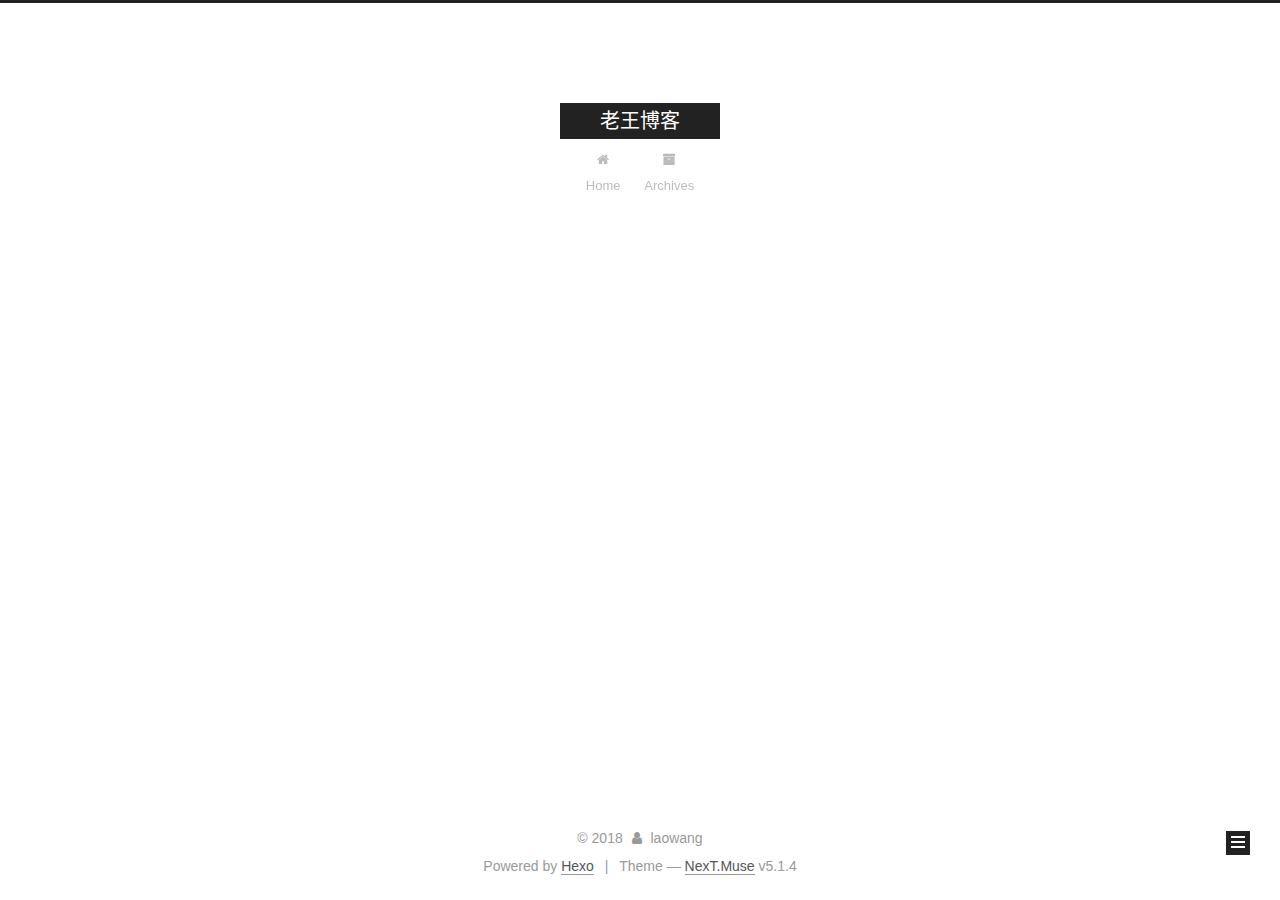
==== commit 18d2f543: "Site updated: 2018-08-29 00:11:16" ====
--- a/archives/index.html
+++ b/archives/index.html
@@ -256,9 +256,9 @@
 
       <h2 class="post-title">
         
-            <a class="post-title-link" href="/2018/08/28/pyserial2/" itemprop="url">
-              
-                <span itemprop="name">pyserial2</span>
+            <a class="post-title-link" href="/2018/08/28/print-serial2/" itemprop="url">
+              
+                <span itemprop="name">Print Serial-2</span>
               
             </a>
         
--- a/css/main.css
+++ b/css/main.css
@@ -1822,7 +1822,7 @@
   width: 4px;
   height: 4px;
   border-radius: 50%;
-  background: #98f441;
+  background: #1ca109;
 }
 .links-of-blogroll {
   font-size: 13px;
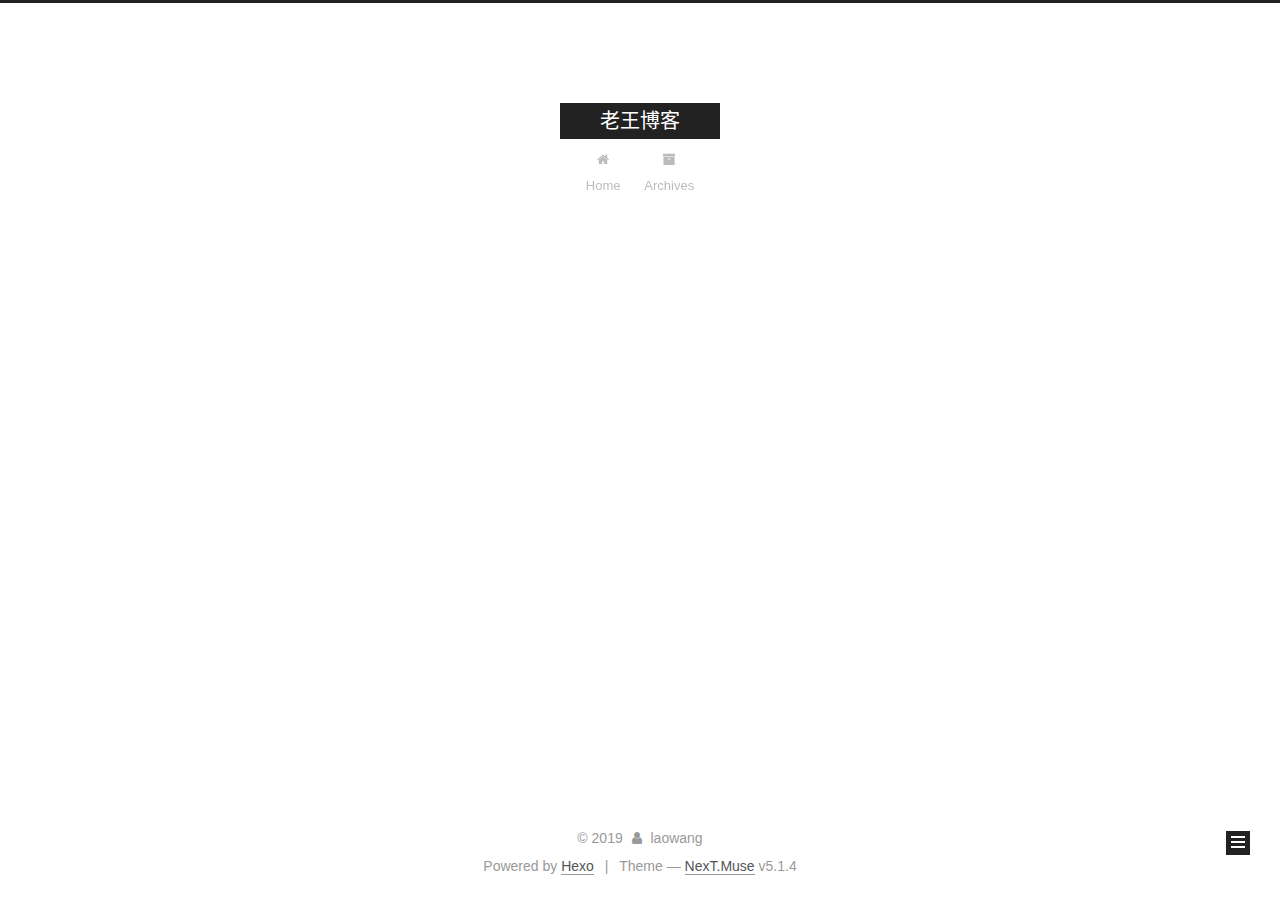
==== commit 10ecb1b4: "Site updated: 2019-11-05 19:49:32" ====
--- a/archives/index.html
+++ b/archives/index.html
@@ -424,7 +424,7 @@
 
     <footer id="footer" class="footer">
       <div class="footer-inner">
-        <div class="copyright">&copy; <span itemprop="copyrightYear">2018</span>
+        <div class="copyright">&copy; <span itemprop="copyrightYear">2019</span>
   <span class="with-love">
     <i class="fa fa-user"></i>
   </span>
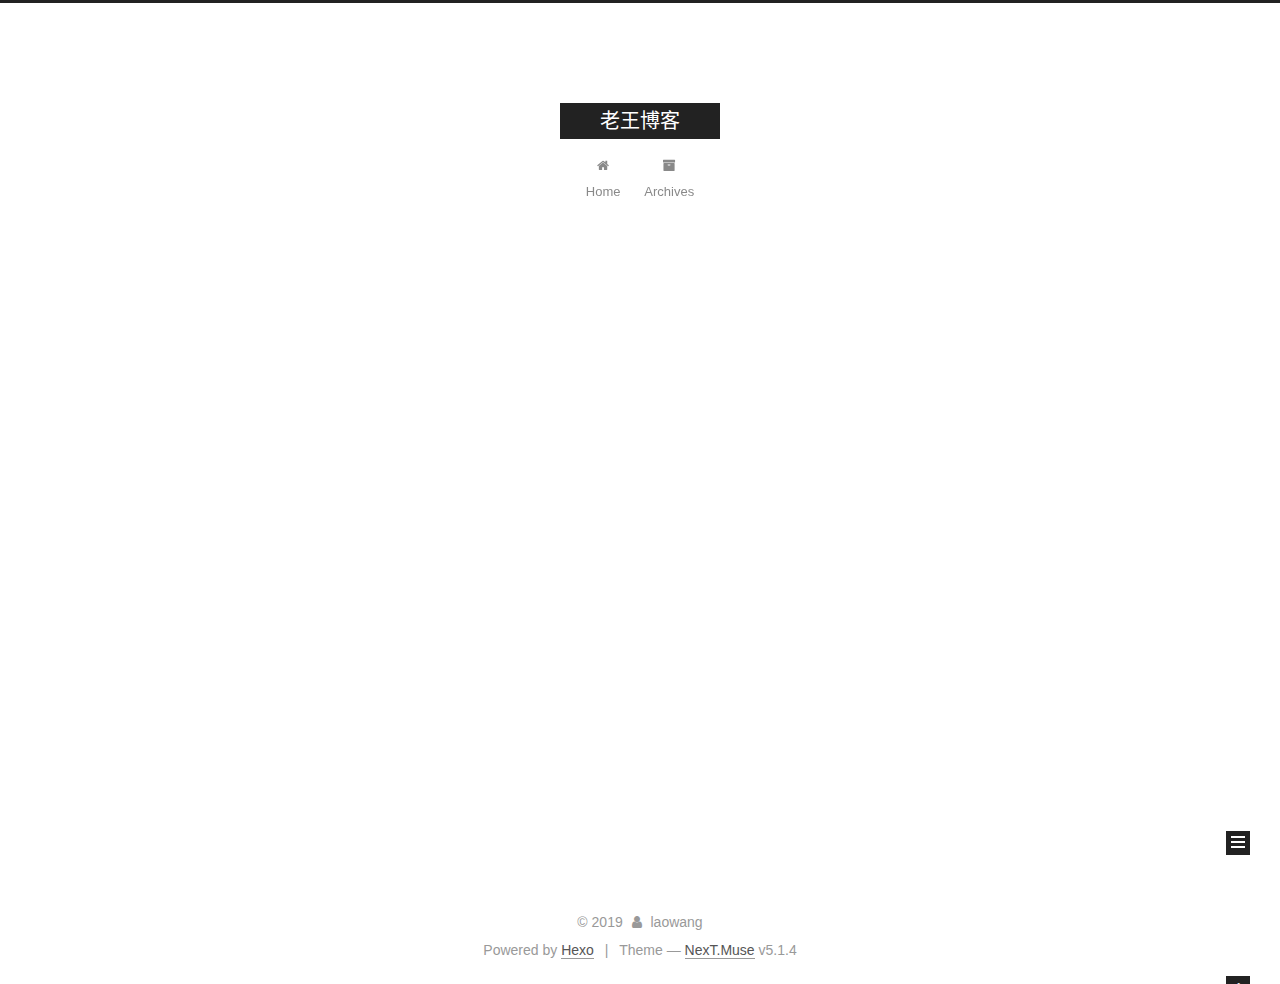
==== commit 64ab98f0: "Site updated: 2019-11-05 19:52:45" ====
--- a/archives/index.html
+++ b/archives/index.html
@@ -232,8 +232,50 @@
         
           
         
-        Um..! 2 posts in total. Keep on posting.
+        Um..! 3 posts in total. Keep on posting.
       </span>
+
+      
+
+        
+        
+        
+
+        
+          
+          <div class="collection-title">
+            <h1 class="archive-year" id="archive-year-2019">2019</h1>
+          </div>
+        
+        
+
+        
+
+  <article class="post post-type-normal" itemscope itemtype="http://schema.org/Article">
+    <header class="post-header">
+
+      <h2 class="post-title">
+        
+            <a class="post-title-link" href="/2019/11/05/operation/" itemprop="url">
+              
+                <span itemprop="name">operation</span>
+              
+            </a>
+        
+      </h2>
+
+      <div class="post-meta">
+        <time class="post-time" itemprop="dateCreated"
+              datetime="2019-11-05T19:52:06+08:00"
+              content="2019-11-05" >
+          11-05
+        </time>
+      </div>
+
+    </header>
+  </article>
+
+
 
       
 
@@ -367,7 +409,7 @@
               
                 <a href="/archives/">
               
-                  <span class="site-state-item-count">2</span>
+                  <span class="site-state-item-count">3</span>
                   <span class="site-state-item-name">posts</span>
                 </a>
               </div>
--- a/css/main.css
+++ b/css/main.css
@@ -1822,7 +1822,7 @@
   width: 4px;
   height: 4px;
   border-radius: 50%;
-  background: #1ca109;
+  background: #ffff58;
 }
 .links-of-blogroll {
   font-size: 13px;
